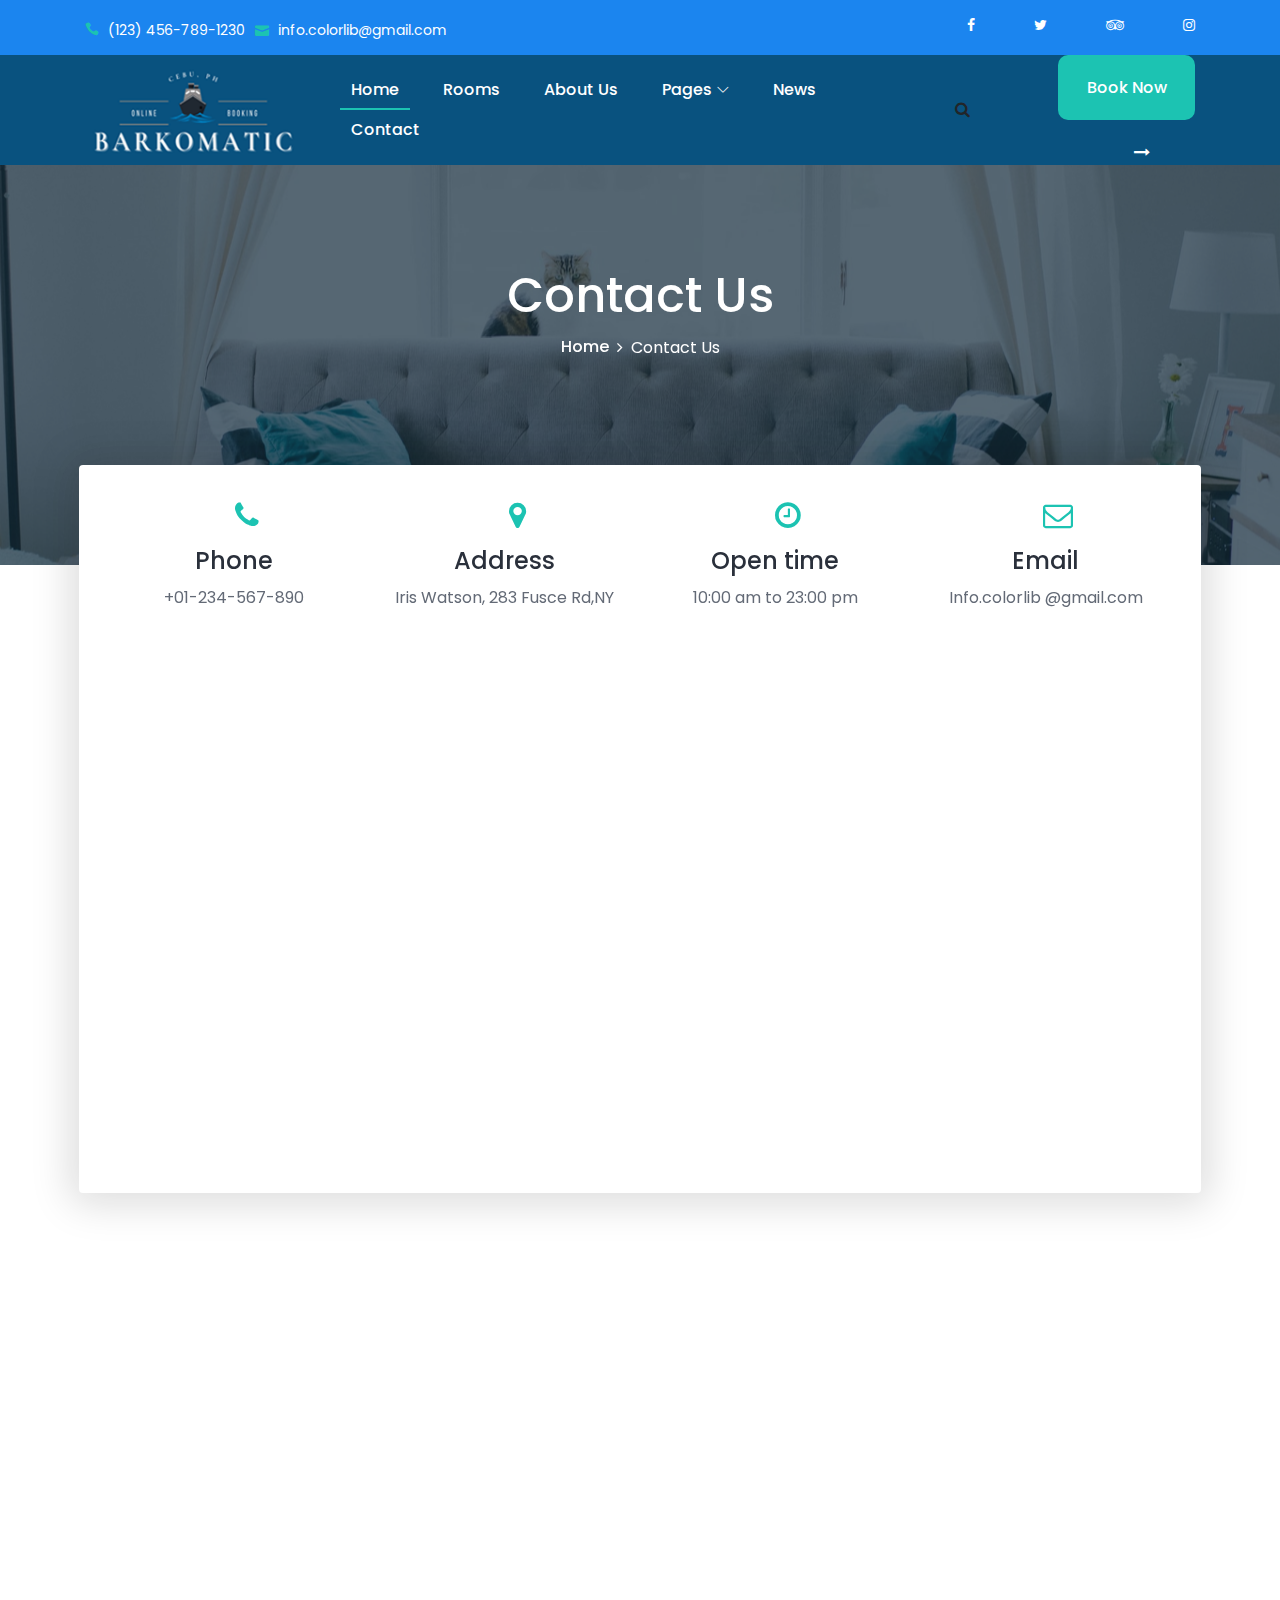
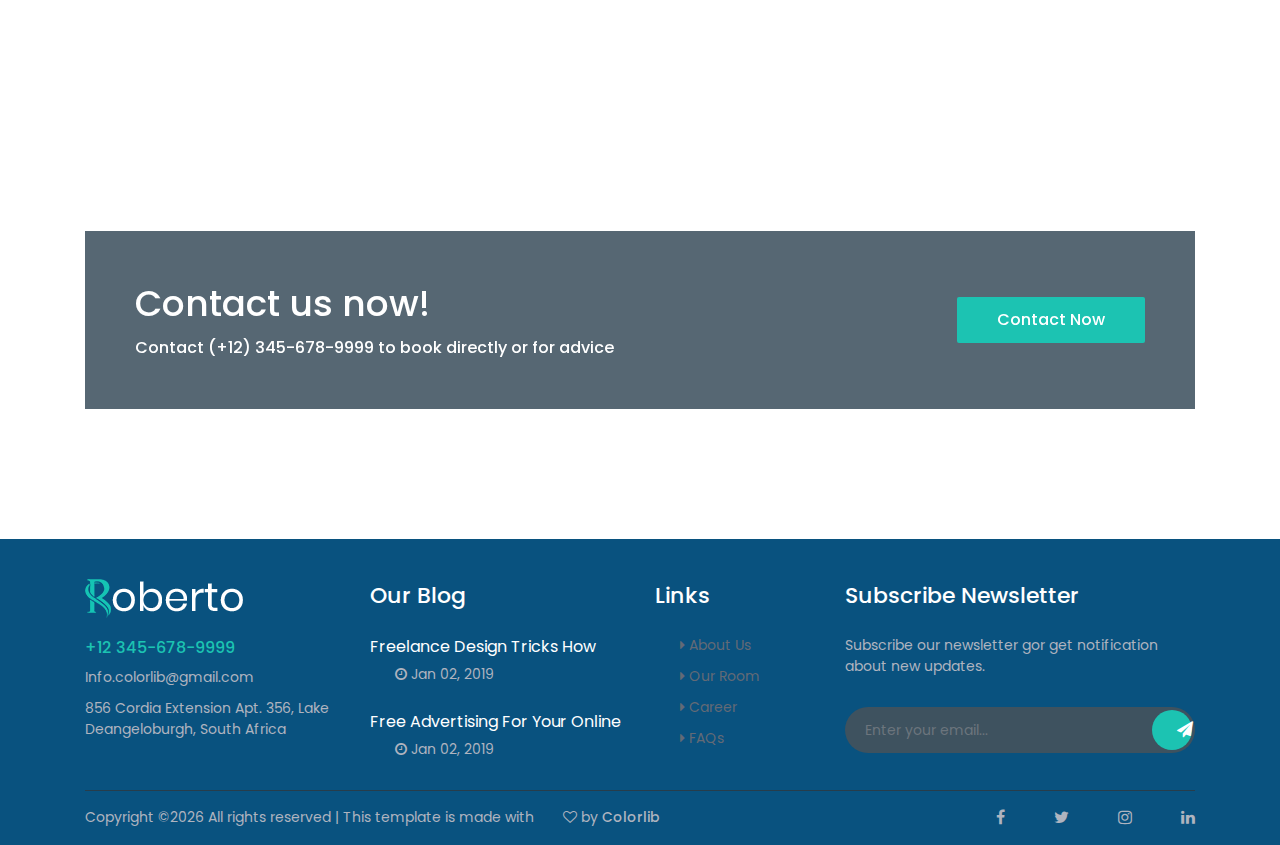
==== contact.html @ 03f335d8 "first commit" ====
<!DOCTYPE html>
<html lang="en">

<head>
    <meta charset="UTF-8">
    <meta name="description" content="">
    <meta http-equiv="X-UA-Compatible" content="IE=edge">
    <meta name="viewport" content="width=device-width, initial-scale=1, shrink-to-fit=no">

    <!-- Title -->
    <title>Roberto - Hotel &amp; Resort HTML Template</title>

    <!-- Favicon -->
    <link rel="icon" href="./img/core-img/favicon.png">

    <!-- Stylesheet -->
    <link rel="stylesheet" href="style.css">

</head>

<body>
    <!-- Preloader -->
    <div id="preloader">
        <div class="loader"></div>
    </div>
    <!-- /Preloader -->

    <!-- Header Area Start -->
    <header class="header-area">
        <!-- Search Form -->
        <div class="search-form d-flex align-items-center">
            <div class="container">
                <form action="index.html" method="get">
                    <input type="search" name="search-form-input" id="searchFormInput" placeholder="Type your keyword ...">
                    <button type="submit"><i class="icon_search"></i></button>
                </form>
            </div>
        </div>

        <!-- Top Header Area Start -->
        <div class="top-header-area">
            <div class="container">
                <div class="row">

                    <div class="col-6">
                        <div class="top-header-content">
                            <a href="#"><i class="icon_phone"></i> <span>(123) 456-789-1230</span></a>
                            <a href="#"><i class="icon_mail"></i> <span>info.colorlib@gmail.com</span></a>
                        </div>
                    </div>

                    <div class="col-6">
                        <div class="top-header-content">
                            <!-- Top Social Area -->
                            <div class="top-social-area ml-auto">
                                <a href="#"><i class="fa fa-facebook" aria-hidden="true"></i></a>
                                <a href="#"><i class="fa fa-twitter" aria-hidden="true"></i></a>
                                <a href="#"><i class="fa fa-tripadvisor" aria-hidden="true"></i></a>
                                <a href="#"><i class="fa fa-instagram" aria-hidden="true"></i></a>
                            </div>
                        </div>
                    </div>

                </div>
            </div>
        </div>
        <!-- Top Header Area End -->

        <!-- Main Header Start -->
        <div class="main-header-area">
            <div class="classy-nav-container breakpoint-off">
                <div class="container">
                    <!-- Classy Menu -->
                    <nav class="classy-navbar justify-content-between" id="robertoNav">

                        <!-- Logo -->
                        <a class="nav-brand" href="index.html"><img src="./img/core-img/logo.png" alt=""></a>

                        <!-- Navbar Toggler -->
                        <div class="classy-navbar-toggler">
                            <span class="navbarToggler"><span></span><span></span><span></span></span>
                        </div>

                        <!-- Menu -->
                        <div class="classy-menu">
                            <!-- Menu Close Button -->
                            <div class="classycloseIcon">
                                <div class="cross-wrap"><span class="top"></span><span class="bottom"></span></div>
                            </div>
                            <!-- Nav Start -->
                            <div class="classynav">
                                <ul id="nav">
                                    <li class="active"><a href="./index.html">Home</a></li>
                                    <li><a href="./room.html">Rooms</a></li>
                                    <li><a href="./about.html">About Us</a></li>
                                    <li><a href="#">Pages</a>
                                        <ul class="dropdown">
                                            <li><a href="./index.html">- Home</a></li>
                                            <li><a href="./room.html">- Rooms</a></li>
                                            <li><a href="./single-room.html">- Single Rooms</a></li>
                                            <li><a href="./about.html">- About Us</a></li>
                                            <li><a href="./blog.html">- Blog</a></li>
                                            <li><a href="./single-blog.html">- Single Blog</a></li>
                                            <li><a href="./contact.html">- Contact</a></li>
                                            <li><a href="#">- Dropdown</a>
                                                <ul class="dropdown">
                                                    <li><a href="#">- Dropdown Item</a></li>
                                                    <li><a href="#">- Dropdown Item</a></li>
                                                    <li><a href="#">- Dropdown Item</a></li>
                                                    <li><a href="#">- Dropdown Item</a></li>
                                                </ul>
                                            </li>
                                        </ul>
                                    </li>
                                    <li><a href="./blog.html">News</a></li>
                                    <li><a href="./contact.html">Contact</a></li>
                                </ul>

                                <!-- Search -->
                                <div class="search-btn ml-4">
                                    <i class="fa fa-search" aria-hidden="true"></i>
                                </div>

                                <!-- Book Now -->
                                <div class="book-now-btn ml-3 ml-lg-5">
                                    <a href="#">Book Now <i class="fa fa-long-arrow-right" aria-hidden="true"></i></a>
                                </div>
                            </div>
                            <!-- Nav End -->
                        </div>
                    </nav>
                </div>
            </div>
        </div>
    </header>
    <!-- Header Area End -->

    <!-- Breadcrumb Area Start -->
    <div class="breadcrumb-area contact-breadcrumb bg-img bg-overlay jarallax" style="background-image: url(img/bg-img/18.jpg);">
        <div class="container">
            <div class="row">
                <div class="col-12">
                    <div class="breadcrumb-content text-center mt-100">
                        <h2 class="page-title">Contact Us</h2>
                        <nav aria-label="breadcrumb">
                            <ol class="breadcrumb justify-content-center">
                                <li class="breadcrumb-item"><a href="index.html">Home</a></li>
                                <li class="breadcrumb-item active" aria-current="page">Contact Us</li>
                            </ol>
                        </nav>
                    </div>
                </div>
            </div>
        </div>
    </div>
    <!-- Breadcrumb Area End -->

    <!-- Google Maps & Contact Info Area Start -->
    <section class="google-maps-contact-info">
        <div class="container-fluid">
            <div class="google-maps-contact-content">
                <div class="row">
                    <!-- Single Contact Info -->
                    <div class="col-6 col-lg-3">
                        <div class="single-contact-info">
                            <i class="fa fa-phone" aria-hidden="true"></i>
                            <h4>Phone</h4>
                            <p>+01-234-567-890</p>
                        </div>
                    </div>
                    <!-- Single Contact Info -->
                    <div class="col-6 col-lg-3">
                        <div class="single-contact-info">
                            <i class="fa fa-map-marker" aria-hidden="true"></i>
                            <h4>Address</h4>
                            <p>Iris Watson, 283 Fusce Rd,NY</p>
                        </div>
                    </div>
                    <!-- Single Contact Info -->
                    <div class="col-6 col-lg-3">
                        <div class="single-contact-info">
                            <i class="fa fa-clock-o" aria-hidden="true"></i>
                            <h4>Open time</h4>
                            <p>10:00 am to 23:00 pm</p>
                        </div>
                    </div>
                    <!-- Single Contact Info -->
                    <div class="col-6 col-lg-3">
                        <div class="single-contact-info">
                            <i class="fa fa-envelope-o" aria-hidden="true"></i>
                            <h4>Email</h4>
                            <p>Info.colorlib @gmail.com</p>
                        </div>
                    </div>
                </div>

                <!-- Google Maps -->
                <div class="google-maps">
                    <iframe src="https://www.google.com/maps/embed?pb=!1m18!1m12!1m3!1d82774.69671830302!2d24.077286625210185!3d56.96328499537209!2m3!1f0!2f0!3f0!3m2!1i1024!2i768!4f13.1!3m3!1m2!1s0x46eecfb0e5073ded%3A0x400cfcd68f2fe30!2sRiga%2C+Latvia!5e0!3m2!1sen!2sbd!4v1549536732147" allowfullscreen></iframe>
                </div>
            </div>
        </div>
    </section>
    <!-- Google Maps & Contact Info Area End -->

    <!-- Contact Form Area Start -->
    <div class="roberto-contact-form-area section-padding-100">
        <div class="container">
            <div class="row">
                <div class="col-12">
                    <!-- Section Heading -->
                    <div class="section-heading text-center wow fadeInUp" data-wow-delay="100ms">
                        <h6>Contact Us</h6>
                        <h2>Leave Message</h2>
                    </div>
                </div>
            </div>

            <div class="row">
                <div class="col-12">
                    <!-- Form -->
                    <div class="roberto-contact-form">
                        <form action="#" method="post">
                            <div class="row">
                                <div class="col-12 col-lg-6 wow fadeInUp" data-wow-delay="100ms">
                                    <input type="text" name="message-name" class="form-control mb-30" placeholder="Your Name">
                                </div>
                                <div class="col-12 col-lg-6 wow fadeInUp" data-wow-delay="100ms">
                                    <input type="email" name="message-email" class="form-control mb-30" placeholder="Your Email">
                                </div>
                                <div class="col-12 wow fadeInUp" data-wow-delay="100ms">
                                    <textarea name="message" class="form-control mb-30" placeholder="Your Message"></textarea>
                                </div>
                                <div class="col-12 text-center wow fadeInUp" data-wow-delay="100ms">
                                    <button type="submit" class="btn roberto-btn mt-15">Send Message</button>
                                </div>
                            </div>
                        </form>
                    </div>
                </div>
            </div>
        </div>
    </div>
    <!-- Contact Form Area End -->

    <!-- Call To Action Area Start -->
    <section class="roberto-cta-area">
        <div class="container">
            <div class="cta-content bg-img bg-overlay jarallax" style="background-image: url(img/bg-img/1.jpg);">
                <div class="row align-items-center">
                    <div class="col-12 col-md-7">
                        <div class="cta-text mb-50">
                            <h2>Contact us now!</h2>
                            <h6>Contact (+12) 345-678-9999 to book directly or for advice</h6>
                        </div>
                    </div>
                    <div class="col-12 col-md-5 text-right">
                        <a href="#" class="btn roberto-btn mb-50">Contact Now</a>
                    </div>
                </div>
            </div>
        </div>
    </section>
    <!-- Call To Action Area End -->

    <!-- Partner Area Start -->
    <div class="partner-area">
        <div class="container">
            <div class="row">
                <div class="col-12">
                    <div class="partner-logo-content d-flex align-items-center justify-content-between wow fadeInUp" data-wow-delay="300ms">
                        <!-- Single Partner Logo -->
                        <a href="#" class="partner-logo"><img src="img/core-img/p1.png" alt=""></a>
                        <!-- Single Partner Logo -->
                        <a href="#" class="partner-logo"><img src="img/core-img/p2.png" alt=""></a>
                        <!-- Single Partner Logo -->
                        <a href="#" class="partner-logo"><img src="img/core-img/p3.png" alt=""></a>
                        <!-- Single Partner Logo -->
                        <a href="#" class="partner-logo"><img src="img/core-img/p4.png" alt=""></a>
                        <!-- Single Partner Logo -->
                        <a href="#" class="partner-logo"><img src="img/core-img/p5.png" alt=""></a>
                    </div>
                </div>
            </div>
        </div>
    </div>
    <!-- Partner Area End -->

    <!-- Footer Area Start -->
    <footer class="footer-area section-padding-80-0">
        <!-- Main Footer Area -->
        <div class="main-footer-area">
            <div class="container">
                <div class="row align-items-baseline justify-content-between">
                    <!-- Single Footer Widget Area -->
                    <div class="col-12 col-sm-6 col-lg-3">
                        <div class="single-footer-widget mb-80">
                            <!-- Footer Logo -->
                            <a href="#" class="footer-logo"><img src="img/core-img/logo2.png" alt=""></a>

                            <h4>+12 345-678-9999</h4>
                            <span>Info.colorlib@gmail.com</span>
                            <span>856 Cordia Extension Apt. 356, Lake Deangeloburgh, South Africa</span>
                        </div>
                    </div>

                    <!-- Single Footer Widget Area -->
                    <div class="col-12 col-sm-6 col-lg-3">
                        <div class="single-footer-widget mb-80">
                            <!-- Widget Title -->
                            <h5 class="widget-title">Our Blog</h5>

                            <!-- Single Blog Area -->
                            <div class="latest-blog-area">
                                <a href="#" class="post-title">Freelance Design Tricks How</a>
                                <span class="post-date"><i class="fa fa-clock-o" aria-hidden="true"></i> Jan 02, 2019</span>
                            </div>

                            <!-- Single Blog Area -->
                            <div class="latest-blog-area">
                                <a href="#" class="post-title">Free Advertising For Your Online</a>
                                <span class="post-date"><i class="fa fa-clock-o" aria-hidden="true"></i> Jan 02, 2019</span>
                            </div>
                        </div>
                    </div>

                    <!-- Single Footer Widget Area -->
                    <div class="col-12 col-sm-4 col-lg-2">
                        <div class="single-footer-widget mb-80">
                            <!-- Widget Title -->
                            <h5 class="widget-title">Links</h5>

                            <!-- Footer Nav -->
                            <ul class="footer-nav">
                                <li><a href="#"><i class="fa fa-caret-right" aria-hidden="true"></i> About Us</a></li>
                                <li><a href="#"><i class="fa fa-caret-right" aria-hidden="true"></i> Our Room</a></li>
                                <li><a href="#"><i class="fa fa-caret-right" aria-hidden="true"></i> Career</a></li>
                                <li><a href="#"><i class="fa fa-caret-right" aria-hidden="true"></i> FAQs</a></li>
                            </ul>
                        </div>
                    </div>

                    <!-- Single Footer Widget Area -->
                    <div class="col-12 col-sm-8 col-lg-4">
                        <div class="single-footer-widget mb-80">
                            <!-- Widget Title -->
                            <h5 class="widget-title">Subscribe Newsletter</h5>
                            <span>Subscribe our newsletter gor get notification about new updates.</span>

                            <!-- Newsletter Form -->
                            <form action="index.html" class="nl-form">
                                <input type="email" class="form-control" placeholder="Enter your email...">
                                <button type="submit"><i class="fa fa-paper-plane" aria-hidden="true"></i></button>
                            </form>
                        </div>
                    </div>
                </div>
            </div>
        </div>

        <!-- Copywrite Area -->
        <div class="container">
            <div class="copywrite-content">
                <div class="row align-items-center">
                    <div class="col-12 col-md-8">
                        <!-- Copywrite Text -->
                        <div class="copywrite-text">
                            <p><!-- Link back to Colorlib can't be removed. Template is licensed under CC BY 3.0. -->
Copyright &copy;<script>document.write(new Date().getFullYear());</script> All rights reserved | This template is made with <i class="fa fa-heart-o" aria-hidden="true"></i> by <a href="https://colorlib.com" target="_blank">Colorlib</a>
<!-- Link back to Colorlib can't be removed. Template is licensed under CC BY 3.0. --></p>
                        </div>
                    </div>
                    <div class="col-12 col-md-4">
                        <!-- Social Info -->
                        <div class="social-info">
                            <a href="#"><i class="fa fa-facebook" aria-hidden="true"></i></a>
                            <a href="#"><i class="fa fa-twitter" aria-hidden="true"></i></a>
                            <a href="#"><i class="fa fa-instagram" aria-hidden="true"></i></a>
                            <a href="#"><i class="fa fa-linkedin" aria-hidden="true"></i></a>
                        </div>
                    </div>
                </div>
            </div>
        </div>
    </footer>
    <!-- Footer Area End -->

    <!-- **** All JS Files ***** -->
    <!-- jQuery 2.2.4 -->
    <script src="js/jquery.min.js"></script>
    <!-- Popper -->
    <script src="js/popper.min.js"></script>
    <!-- Bootstrap -->
    <script src="js/bootstrap.min.js"></script>
    <!-- All Plugins -->
    <script src="js/roberto.bundle.js"></script>
    <!-- Active -->
    <script src="js/default-assets/active.js"></script>

</body>

</html>
---- style.css ----
@import url("https://fonts.googleapis.com/css?family=Poppins:100,200,300,400,500,600,700");
@import url('https://fonts.googleapis.com/css2?family=Fjalla+One&display=swap');
@import url("https://cdn.jsdelivr.net/npm/bootstrap-icons@1.6.1/font/bootstrap-icons.css");
@import url(css/bootstrap.min.css);
@import url(css/animate.css);
@import url(css/default-assets/classy-nav.css);
@import url(css/owl.carousel.min.css);
@import url(css/magnific-popup.css);
@import url(css/nice-select.css);
@import url(css/font-awesome.min.css);
@import url(css/style.css);
@import url(css/bootstrap-datepicker.min.css);
@import url(css/jquery-ui.min.css);

/* :: 01.0 Reboot Area CSS */

* {
    margin: 0;
    padding: 0;
}

body {
    font-family: "Poppins", sans-serif;
    font-weight: 400;
    font-size: 16px;
    position: relative;
    z-index: auto;
}

h1,
h2,
h3,
h4,
h5,
h6 {
    font-family: "Poppins", sans-serif;
    color: #2a303b;
    line-height: 1.3;
    font-weight: 500;
}

a,
a:active,
a:focus,
a:hover {
    color: #2a303b;
    text-decoration: none;
    -webkit-transition-duration: 500ms;
    -o-transition-duration: 500ms;
    transition-duration: 500ms;
    outline: none;
    font-weight: 500;
}

li {
    list-style: none;
}

p {
    line-height: 1.7;
    color: #636a76;
    font-size: 16px;
    font-weight: 400;
}

img {
    max-width: 100%;
    height: auto;
}

ul {
    margin: 0;
    padding: 0;
}

ul li {
    margin: 0;
    padding: 0;
}

.bg-overlay {
    position: relative;
    z-index: 1;
}

.bg-overlay::after {
    position: absolute;
    content: "";
    height: 100%;
    width: 100%;
    top: 0;
    left: 0;
    z-index: -1;
    background-color: rgba(14, 39, 55, 0.7);
}

.bg-img {
    background-position: center center !important;
    background-size: cover !important;
    background-repeat: no-repeat !important;
}

.jarallax {
    position: relative;
    z-index: 0;
}

.jarallax>.jarallax-img {
    position: absolute;
    object-fit: cover;
    font-family: 'object-fit: cover';
    top: 0;
    left: 0;
    width: 100%;
    height: 100%;
    z-index: -1;
}

.mfp-image-holder .mfp-close,
.mfp-iframe-holder .mfp-close {
    color: #ffffff;
    right: 20px;
    text-align: center;
    padding-right: 0;
    width: 100%;
    position: fixed;
    top: 20px;
    width: 30px;
    background: #1cc3b2;
    height: 30px;
    line-height: 30px;
}

button.mfp-close,
button.mfp-arrow {
    background: #1cc3b2;
}

.mfp-bottom-bar {
    display: none !important;
}

.mfp-bg {
    background-color: #000000;
}

.bg-transparent {
    background-color: transparent !important;
}

.bg-gray {
    background-color: #e8f1f8 !important;
}

textarea:focus,
input:focus {
    outline: none;
}

.border {
    border-color: #ebebeb;
}

.mfp-arrow-left::after {
    border-right-color: transparent;
}

.mfp-arrow-left::before {
    border-right-color: #ffffff;
}

.mfp-arrow-right::after {
    border-left-color: transparent;
}

.mfp-arrow-right::before {
    border-left-color: #ffffff;
}


/* :: 02.0 Spacing Area CSS */

.mt-15 {
    margin-top: 15px;
}

.mt-30 {
    margin-top: 30px;
}

.mt-40 {
    margin-top: 40px;
}

.mt-50 {
    margin-top: 50px;
}

.mt-70 {
    margin-top: 70px;
}

.mt-80 {
    margin-top: 80px;
}

.mt-100 {
    margin-top: 100px;
    margin-bottom: 80px;
}

.mt-150 {
    margin-top: 150px;
}

.mr-15 {
    margin-right: 15px;
}

.mr-30 {
    margin-right: 30px;
}

.mr-50 {
    margin-right: 50px;
}

.mr-100 {
    margin-right: 100px;
}

.mb-15 {
    margin-bottom: 15px;
}

.mb-30 {
    margin-bottom: 30px;
}

.mb-40 {
    margin-bottom: 40px;
}

.mb-50 {
    margin-bottom: 50px;
}

.mb-60 {
    margin-bottom: 60px;
}

.mb-70 {
    margin-bottom: 70px;
}

.mb-80 {
    margin-bottom: 30px;
}

.mb-100 {
    margin-bottom: 10px;
}

.ml-15 {
    margin-left: 15px;
}

.ml-30 {
    margin-left: 30px;
}

.ml-50 {
    margin-left: 50px;
}

.ml-100 {
    margin-left: 100px;
}

.pt-50 {
    padding-top: 50px !important;
}

.section-padding-80 {
    padding-top: 80px;
    padding-bottom: 80px;
}

.section-padding-0-80 {
    padding-top: 0;
    padding-bottom: 80px;
}

.section-padding-80-0 {
    padding-top: 40px;
    padding-bottom: 0;
}

.section-padding-100 {
    padding-top: 100px;
    padding-bottom: 100px;
}

.section-padding-0-100 {
    padding-top: 0;
    padding-bottom: 100px;
}

.section-padding-100-0 {
    padding-top: 50px;
    padding-bottom: 0;
}

.fa {
    margin-left: 25px;
}

.container-fluid h2 {
    margin-top: 80px;
    height: 30px;
    width: 100%;
}


/* :: 3.0 Preloader Area CSS */

#preloader {
    position: fixed;
    width: 100%;
    height: 100%;
    z-index: 9999999;
    top: 0;
    left: 0;
    background-color: #1cc3b2;
    display: -webkit-box;
    display: -ms-flexbox;
    display: flex;
    -webkit-box-align: center;
    -ms-flex-align: center;
    align-items: center;
    -webkit-box-pack: center;
    -ms-flex-pack: center;
    justify-content: center;
    overflow: hidden;
}

.loader,
.loader:before,
.loader:after {
    border-radius: 50%;
    width: 2.5em;
    height: 2.5em;
    -webkit-animation-fill-mode: both;
    animation-fill-mode: both;
    -webkit-animation: load7 1.8s infinite ease-in-out;
    animation: load7 1.8s infinite ease-in-out;
}

.loader {
    color: #ffffff;
    font-size: 6px;
    position: relative;
    -webkit-transform: translateZ(0);
    -ms-transform: translateZ(0);
    transform: translateZ(0);
    -webkit-animation-delay: -0.16s;
    animation-delay: -0.16s;
}

.loader:before,
.loader:after {
    content: '';
    position: absolute;
    top: 0;
}

.loader:before {
    left: -3.5em;
    -webkit-animation-delay: -0.32s;
    animation-delay: -0.32s;
}

.loader:after {
    left: 3.5em;
}

@-webkit-keyframes load7 {
    0%,
    80%,
    100% {
        box-shadow: 0 2.5em 0 -1.3em;
    }
    40% {
        box-shadow: 0 2.5em 0 0;
    }
}

@keyframes load7 {
    0%,
    80%,
    100% {
        box-shadow: 0 2.5em 0 -1.3em;
    }
    40% {
        box-shadow: 0 2.5em 0 0;
    }
}

.block-title h3 {
    margin: 0;
    color: #1A2B48;
    font-size: 60px;
    font-weight: 600;
    font-family: 'Fjalla One', sans-serif;
    line-height: 1em;
}

.destinations-two__single:hover img {
    opacity: 0.1;
    -webkit-transform: scale(1.05);
    transform: scale(1.05);
    -webkit-transition: all 300ms ease;
    transition: all 300ms ease;
}

.destinations-two .row {
    margin-bottom: 3%;
}

.destinations-two__single h3 {
    font-family: var(--thm-font);
    font-size: 23px;
    font-weight: bold;
    color: #fff;
    display: -webkit-box;
    display: flex;
    -webkit-box-align: center;
    align-items: center;
    -webkit-box-pack: center;
    justify-content: center;
    text-align: center;
    margin: 0;
    position: absolute;
    top: 0;
    left: 0;
    right: 0;
    bottom: 0
}

.destinations-two__single h3 a {
    color: inherit
}

.destinations-two__single h3 a:hover {
    color: #fff;
}

.destinations-two__single>img {
    opacity: 0.7;
    -webkit-transform: scale(1.0);
    transform: scale(1.0);
    width: 100%;
    height: 100%;
    border-radius: 50%;
    -webkit-transition: all 500ms ease 300ms;
    transition: all 500ms ease 300ms;
}

.destinations-two {
    padding-top: 70px;
    padding-bottom: 50px;
}

.destinations-two__single {
    border-radius: 50%;
    background-color: #09527F;
    height: 100%;
    overflow: hidden;
    -webkit-transition: all 500ms ease;
    transition: all 500ms ease;
    position: relative;
    margin-top: 30px;
    margin-bottom: 30px;
}

.destinations-two__single:hover {
    background-color: #D3D3D3;
}


/* :: 4.0 Heading Area CSS */

.section-heading {
    position: relative;
    z-index: 1;
    margin-bottom: 50px;
}

.section-heading h6 {
    text-transform: uppercase;
    color: #1cc3b2;
    letter-spacing: 2px;
    display: block;
    margin-bottom: 10px;
}

.section-heading h2 {
    font-size: 30px;
    text-transform: capitalize;
    margin-bottom: 0;
    display: block;
    line-height: 1.2;
}

@media only screen and (min-width: 992px) and (max-width: 1199px) {
    .section-heading h2 {
        font-size: 36px;
    }
}

@media only screen and (min-width: 768px) and (max-width: 991px) {
    .section-heading h2 {
        font-size: 30px;
    }
}

@media only screen and (max-width: 767px) {
    .section-heading h2 {
        font-size: 24px;
    }
}

.section-heading.white h6,
.section-heading.white h2 {
    color: #ffffff;
}


/* :: 5.0 Backtotop Area CSS */

#scrollUp {
    position: fixed;
    right: 40px;
    font-size: 20px;
    line-height: 40px;
    width: 40px;
    height: 40px;
    bottom: 40px;
    background-color: #1cc3b2;
    color: #ffffff;
    text-align: center;
    -webkit-transition-duration: 500ms;
    -o-transition-duration: 500ms;
    transition-duration: 500ms;
    border-radius: 50%;
    -webkit-box-shadow: 0 2px 40px 8px rgba(15, 15, 15, 0.15);
    box-shadow: 0 2px 40px 8px rgba(15, 15, 15, 0.15);
    z-index: 15962536;
}

@media only screen and (max-width: 767px) {
    #scrollUp {
        right: 20px;
        bottom: 20px;
    }
}

#scrollUp:focus,
#scrollUp:hover {
    background-color: #000000;
    color: #ffffff;
}


/* :: 6.0 Buttons Area CSS */

.btn:focus {
    box-shadow: none;
}

.roberto-btn {
    position: relative;
    z-index: 1;
    min-width: 150px;
    height: 46px;
    line-height: 46px;
    font-size: 16px;
    font-weight: 500;
    display: inline-block;
    padding: 0 40px;
    text-align: center;
    text-transform: capitalize;
    background-color: #1cc3b2;
    color: #ffffff;
    border: none;
    border-radius: 2px;
    -webkit-transition-duration: 500ms;
    -o-transition-duration: 500ms;
    transition-duration: 500ms;
}

.roberto-btn:focus,
.roberto-btn:hover {
    font-weight: 500;
    -webkit-box-shadow: 0 2px 40px 8px rgba(15, 15, 15, 0.15);
    box-shadow: 0 2px 40px 8px rgba(15, 15, 15, 0.15);
    background-color: #ffffff;
    color: #1cc3b2;
}

.roberto-btn.btn-2 {
    min-width: 180px;
    height: 50px;
    line-height: 46px;
    border: 2px solid #1cc3b2;
    background-color: transparent;
    color: #ffffff;
}

.roberto-btn.btn-2:focus,
.roberto-btn.btn-2:hover {
    color: #ffffff;
    background-color: #1cc3b2;
}

.continue-btn {
    padding: 0;
    line-height: 1;
    color: #afb4bf;
    font-size: 16px;
    text-transform: capitalize;
    text-decoration: underline;
    font-weight: 500;
}

.continue-btn:focus,
.continue-btn:hover {
    text-decoration: underline;
    color: #000000;
}


/* :: 7.0 Header Area CSS */

.header-area {
    position: relative;
    z-index: 100;
    width: 100%;
    -webkit-transition-duration: 500ms;
    -o-transition-duration: 500ms;
    transition-duration: 500ms;
    background-color: #1cc3b2;
}

.header-area .search-form {
    -webkit-transition-duration: 350ms;
    -o-transition-duration: 350ms;
    transition-duration: 350ms;
    transition-timing-function: ease-in;
    position: relative;
    z-index: 1;
    width: 100%;
    height: 0;
    background-color: #1cc3b2;
}

.header-area .search-form.search-form-active {
    height: 80px;
    z-index: 99999999;
}

.header-area .search-form form {
    position: relative;
    z-index: 1;
}

.header-area .search-form form input {
    background-color: transparent;
    width: 100%;
    height: 60px;
    border: none;
    font-size: 14px;
    color: #ffffff;
}

.header-area .search-form form button {
    position: absolute;
    width: 60px;
    height: 60px;
    top: 0;
    right: 0;
    z-index: 10;
    border: none;
    background-color: transparent;
    cursor: pointer;
    font-size: 18px;
    color: #ffffff;
    text-align: right;
}

.header-area .search-form form button:focus {
    outline: none;
}

.top-header-area {
    position: relative;
    z-index: 1;
    width: 100%;
    height: 55px;
    background-color: #1B85EF;
}

.top-header-area .top-header-content {
    display: -webkit-box;
    display: -ms-flexbox;
    display: flex;
    -webkit-box-align: center;
    -ms-flex-align: center;
    align-items: center;
}

.top-header-area .top-header-content>a {
    color: #ffffff;
    font-size: 14px;
    font-weight: 400;
    line-height: 60px;
    display: inline-block;
    margin-right: 10px;
}

.top-header-area .top-header-content>a:last-child {
    margin-right: 0;
}

.top-header-area .top-header-content>a i {
    padding-right: 5px;
    color: #1cc3b2;
}

@media only screen and (min-width: 768px) and (max-width: 991px) {
    .top-header-area .top-header-content>a {
        margin-right: 30px;
    }
}

@media only screen and (max-width: 767px) {
    .top-header-area .top-header-content>a {
        margin-right: 15px;
    }
}

@media only screen and (min-width: 768px) and (max-width: 991px) {
    .top-header-area .top-header-content>a span {
        display: none;
    }
}

@media only screen and (max-width: 767px) {
    .top-header-area .top-header-content>a span {
        display: none;
    }
}

.top-header-area .top-header-content>a:hover,
.top-header-area .top-header-content>a:focus {
    color: #1FA096;
}

.top-header-area .top-header-content .top-social-area a {
    display: inline-block;
    margin-right: 30px;
    color: #ffffff;
    line-height: 50px;
    font-size: 14px;
}

.top-header-area .top-header-content .top-social-area a:last-child {
    margin-right: 0;
}

@media only screen and (max-width: 767px) {
    .top-header-area .top-header-content .top-social-area a {
        margin-right: 15px;
    }
}

.top-header-area .top-header-content .top-social-area a:hover,
.top-header-area .top-header-content .top-social-area a:focus {
    color: #1cc3b2;
}

.classy-nav-container {
    background-color: transparent;
    padding: 0;
}

.classy-nav-container .classy-navbar {
    -webkit-transition-duration: 500ms;
    -o-transition-duration: 500ms;
    transition-duration: 500ms;
    height: 110px;
    width: 110%;
    padding: 0;
}

@media only screen and (min-width: 768px) and (max-width: 991px) {
    .classy-nav-container .classy-navbar {
        height: 70px;
    }
}

@media only screen and (max-width: 767px) {
    .classy-nav-container .classy-navbar {
        height: 70px;
    }
}

@media only screen and (max-width: 767px) {
    .classy-nav-container .classy-navbar .nav-brand {
        width: 50%;
        margin-right: 15px;
    }
}

.nav {
    margin-right: 100px;
}

.classy-nav-container .classy-navbar .classynav ul li a {
    font-size: 16px;
    text-transform: capitalize;
    color: #fff;
    font-weight: 500;
    padding: 0 20px;
}

@media only screen and (min-width: 992px) and (max-width: 1199px) {
    .classy-nav-container .classy-navbar .classynav ul li a {
        font-size: 14px;
        padding: 0 10px;
    }
}

@media only screen and (min-width: 768px) and (max-width: 991px) {
    .classy-nav-container .classy-navbar .classynav ul li a {
        font-size: 14px;
        color: #2a303b;
    }
    .classy-nav-container .classy-navbar .classynav ul li a:hover,
    .classy-nav-container .classy-navbar .classynav ul li a:focus {
        color: #1cc3b2;
    }
}

@media only screen and (max-width: 767px) {
    .classy-nav-container .classy-navbar .classynav ul li a {
        font-size: 14px;
        color: #2a303b;
    }
    .classy-nav-container .classy-navbar .classynav ul li a:hover,
    .classy-nav-container .classy-navbar .classynav ul li a:focus {
        color: #1cc3b2;
    }
}

.classy-nav-container .classy-navbar .classynav ul li a:focus,
.classy-nav-container .classy-navbar .classynav ul li a:hover {
    color: #1cc3b2;
    font-weight: 500;
}

.classy-nav-container .classy-navbar .classynav ul li.cn-dropdown-item ul li a,
.classy-nav-container .classy-navbar .classynav ul li.megamenu-item ul li a {
    font-size: 14px;
    text-transform: capitalize;
    height: 42px;
    line-height: 42px;
    padding: 0 30px;
    color: #fff;
}

.classy-nav-container .classy-navbar .classynav ul li.cn-dropdown-item ul li a:focus,
.classy-nav-container .classy-navbar .classynav ul li.cn-dropdown-item ul li a:hover,
.classy-nav-container .classy-navbar .classynav ul li.megamenu-item ul li a:focus,
.classy-nav-container .classy-navbar .classynav ul li.megamenu-item ul li a:hover {
    color: #1cc3b2;
}

.classynav ul li.active a {
    position: relative;
    z-index: 1;
}

.classynav ul li.active a::before {
    width: 80%;
    height: 2px;
    background-color: #1cc3b2;
    position: absolute;
    bottom: 0;
    left: 10%;
    z-index: 1;
    content: '';
}

@media only screen and (min-width: 768px) and (max-width: 991px) {
    .classynav ul li.active a::before {
        display: none;
    }
}

@media only screen and (max-width: 767px) {
    .classynav ul li.active a::before {
        display: none;
    }
}

.classynav ul li.has-down>a::after,
.classynav ul li.has-down.active>a::after,
.classynav ul li.megamenu-item>a::after {
    color: #fff;
}

.breakpoint-off .classynav ul li .dropdown,
.breakpoint-off .classynav ul li .megamenu {
    width: 210px;
    -webkit-box-shadow: 0 2px 40px 8px rgba(15, 15, 15, 0.15);
    box-shadow: 0 2px 40px 8px rgba(15, 15, 15, 0.15);
    border-radius: 6px;
}

.breakpoint-off .classynav ul li .megamenu {
    width: 100%;
}

.classy-navbar-toggler .navbarToggler span {
    background-color: #2a303b;
}

.main-header-area {
    position: relative;
    z-index: 1;
    background-color: #09527F;
    height: 110px;
}

.main-header-area .book-now-btn a {
    border-radius: 10px;
    margin-left: 40px;
    padding: 0 10px;
    background-color: #1cc3b2;
    height: 65px;
    line-height: 65px;
    text-align: center;
    color: #ffffff;
    font-size: 16px;
}

.main-header-area .book-now-btn a i {
    padding-left: 5px;
}

@media only screen and (min-width: 768px) and (max-width: 991px) {
    .main-header-area .book-now-btn a {
        height: 50px;
        line-height: 50px;
        border-radius: 30px;
    }
}

@media only screen and (max-width: 767px) {
    .main-header-area .book-now-btn a {
        height: 50px;
        line-height: 50px;
        border-radius: 30px;
    }
}

.main-header-area .book-now-btn a:hover,
.main-header-area .book-now-btn a:focus {
    background-color: #2a303b;
    color: #ffffff;
}

.main-header-area .search-btn {
    cursor: pointer;
    -webkit-transition-duration: 500ms;
    -o-transition-duration: 500ms;
    transition-duration: 500ms;
}

@media only screen and (min-width: 768px) and (max-width: 991px) {
    .main-header-area .search-btn {
        padding: 30px 0;
    }
}

@media only screen and (max-width: 767px) {
    .main-header-area .search-btn {
        padding: 30px 0;
    }
}

.main-header-area .search-btn:hover,
.main-header-area .search-btn:focus {
    color: #1cc3b2;
}


/* :: 8.0 Hero Area CSS */

.welcome-area {
    position: relative;
    z-index: 1;
}

.welcome-slides {
    position: relative;
    z-index: 1;
    overflow: hidden;
}

.welcome-slides .owl-prev,
.welcome-slides .owl-next {
    -webkit-transition-duration: 500ms;
    -o-transition-duration: 500ms;
    transition-duration: 500ms;
    width: 80px;
    height: 80px;
    border-radius: 50%;
    background-color: #1cc3b2;
    text-indent: -50000em;
    position: absolute;
    top: 50%;
    left: 30px;
    margin-top: -40px;
    z-index: 10;
    background-position: center center !important;
    background-size: cover !important;
    opacity: 0;
    visibility: hidden;
}

@media only screen and (max-width: 767px) {
    .welcome-slides .owl-prev,
    .welcome-slides .owl-next {
        width: 40px;
        left: 20px;
        height: 40px;
    }
}

.welcome-slides .owl-next {
    left: auto;
    right: 30px;
}

@media only screen and (max-width: 767px) {
    .welcome-slides .owl-next {
        right: 20px;
    }
}

.welcome-slides:hover .owl-prev,
.welcome-slides:hover .owl-next,
.welcome-slides:focus .owl-prev,
.welcome-slides:focus .owl-next {
    opacity: 1;
    visibility: visible;
}

.single-welcome-slide {
    position: relative;
    z-index: 2;
    width: 100%;
    height: 770px;
    background-color: #1cc3b2;
}

@media only screen and (min-width: 992px) and (max-width: 1199px) {
    .single-welcome-slide {
        height: 600px;
    }
}

@media only screen and (min-width: 768px) and (max-width: 991px) {
    .single-welcome-slide {
        height: 600px;
    }
}

@media only screen and (max-width: 767px) {
    .single-welcome-slide {
        height: 700px;
    }
}

.single-welcome-slide .welcome-text {
    position: relative;
    z-index: 1;
}

.single-welcome-slide .welcome-text h6 {
    text-transform: uppercase;
    letter-spacing: 2px;
    color: #ffffff;
    margin-bottom: 30px;
}

.single-welcome-slide .welcome-text h2 {
    font-size: 72px;
    display: block;
    margin-bottom: 30px;
    color: #ffffff;
}

@media only screen and (min-width: 992px) and (max-width: 1199px) {
    .single-welcome-slide .welcome-text h2 {
        font-size: 48px;
    }
}

@media only screen and (min-width: 768px) and (max-width: 991px) {
    .single-welcome-slide .welcome-text h2 {
        font-size: 42px;
    }
}

@media only screen and (max-width: 767px) {
    .single-welcome-slide .welcome-text h2 {
        font-size: 30px;
    }
}


/* :: 9.0 Footer Area CSS */

.footer-area {
    position: relative;
    z-index: 1;
    background-color: #09527F;
}

.single-footer-widget {
    position: relative;
    z-index: 1;
}

.single-footer-widget .widget-title {
    font-size: 22px;
    color: #ffffff;
    margin-bottom: 25px;
    display: block;
    text-transform: capitalize;
}

@media only screen and (min-width: 992px) and (max-width: 1199px) {
    .single-footer-widget .widget-title {
        font-size: 18px;
    }
}

@media only screen and (max-width: 767px) {
    .single-footer-widget .widget-title {
        font-size: 18px;
    }
}

.single-footer-widget .latest-blog-area {
    position: relative;
    z-index: 1;
    margin-bottom: 25px;
}

.single-footer-widget .latest-blog-area:last-child {
    margin-bottom: 0;
}

p.post-title {
    margin-top: 2%;
    text-align: center;
    color: #2a303b;
    font-weight: 500;
}

p.post-parg {
    text-align: center;
}

.single-footer-widget .latest-blog-area .post-title {
    font-size: 16px;
    display: block;
    margin-bottom: 5px;
    color: #ffffff;
    font-weight: 400;
}

.single-footer-widget .latest-blog-area .post-title:focus,
.single-footer-widget .latest-blog-area .post-title:hover {
    color: #1cc3b2;
}

.single-footer-widget .footer-nav {
    position: relative;
    z-index: 1;
}

.single-footer-widget .footer-nav li a {
    display: block;
    margin-bottom: 10px;
    color: #636a76;
    font-size: 14px;
    font-weight: 400;
    text-transform: capitalize;
}

.single-footer-widget .footer-nav li a:focus,
.single-footer-widget .footer-nav li a:hover {
    color: #ffffff;
}

.single-footer-widget .footer-nav li:last-child a {
    margin-bottom: 0;
}

.single-footer-widget .nl-form {
    position: relative;
    z-index: 1;
    margin-top: 30px;
}

.single-footer-widget .nl-form input {
    width: 100%;
    height: 46px;
    background-color: #3e525f;
    border-radius: 30px;
    border: none;
    padding: 0 20px;
    color: #ffffff;
    font-size: 14px;
}

.single-footer-widget .nl-form input:focus {
    box-shadow: none;
}

.single-footer-widget .nl-form button {
    position: absolute;
    width: 40px;
    height: 40px;
    border-radius: 50%;
    border: none;
    top: 3px;
    right: 3px;
    color: #ffffff;
    background-color: #1cc3b2;
    cursor: pointer;
    -webkit-transition-duration: 500ms;
    -o-transition-duration: 500ms;
    transition-duration: 500ms;
}

.single-footer-widget .nl-form button:focus,
.single-footer-widget .nl-form button:hover {
    background-color: #2a303b;
}

.single-footer-widget .footer-logo {
    display: block;
    margin-bottom: 20px;
}

.single-footer-widget p {
    margin-bottom: 2.5%;
    color: #afb4bf;
}

.single-footer-widget h4 {
    font-size: 100%;
    color: #1cc3b2;
}

.single-footer-widget span {
    color: #afb4bf;
    font-size: 14px;
    display: block;
    margin-bottom: 10px;
}

.single-footer-widget span:last-child {
    margin-bottom: 0;
}

.copywrite-text {
    position: relative;
    z-index: 1;
}

@media only screen and (max-width: 767px) {
    .copywrite-text {
        margin-bottom: 15px;
        text-align: center;
    }
}

.copywrite-text p {
    font-size: 14px;
    color: #afb4bf;
    margin-bottom: 0;
}

@media only screen and (max-width: 767px) {
    .copywrite-text p {
        font-size: 12px;
    }
}

.copywrite-text p a {
    color: #afb4bf;
    font-size: 14px;
}

@media only screen and (max-width: 767px) {
    .copywrite-text p a {
        font-size: 12px;
    }
}

.copywrite-text p a:focus,
.copywrite-text p a:hover {
    color: #ffffff;
}

.copywrite-content {
    position: relative;
    z-index: 1;
    padding: 15px 0;
    border-top: 1px solid #273d4b;
}

.copywrite-content .social-info {
    text-align: right;
}

@media only screen and (max-width: 767px) {
    .copywrite-content .social-info {
        text-align: center;
    }
}

.copywrite-content .social-info a {
    display: inline-block;
    color: #afb4bf;
    padding-left: 20px;
}

.copywrite-content .social-info a:focus,
.copywrite-content .social-info a:hover {
    color: #ffffff;
}


/* :: 10.0 Partner Area CSS */

.partner-logo-content {
    position: relative;
    z-index: 1;
    padding-top: 40px;
    padding-bottom: 40px;
}

.partner-logo-content a {
    display: inline-block;
}

.partner-logo-content a img {
    max-height: 50px;
}

@media only screen and (max-width: 767px) {
    .partner-logo-content a img {
        max-height: 30px;
    }
}


/* :: 11.0 Project Area CSS */

.single-project-slide {
    position: relative;
    z-index: 1;
    height: 800px;
    overflow: hidden;
    border-right: 1px solid rgba(255, 255, 255, 0.2);
    border-left: 1px solid rgba(255, 255, 255, 0.2);
}

@media only screen and (max-width: 767px) {
    .single-project-slide {
        height: 650px;
    }
}

@media only screen and (min-width: 992px) and (max-width: 1199px) {
    .single-project-slide {
        height: 700px;
    }
}

@media only screen and (min-width: 768px) and (max-width: 991px) {
    .single-project-slide {
        height: 650px;
    }
}

.single-project-slide .project-content {
    position: absolute;
    width: 100%;
    height: 100px;
    bottom: 0;
    left: 0;
    z-index: 10;
    background-color: rgba(0, 0, 0, 0.3);
    padding: 0 30px;
    display: -webkit-box;
    display: -ms-flexbox;
    display: flex;
    -webkit-box-align: center;
    -ms-flex-align: center;
    align-items: center;
}

.single-project-slide .project-content .text h6 {
    color: #ffffff;
}

.single-project-slide .project-content .text h5 {
    color: #ffffff;
    margin-bottom: 0;
}

.single-project-slide .hover-effects {
    position: absolute;
    width: 100%;
    bottom: 0;
    left: 0;
    background-color: #1cc3b2;
    z-index: 100;
    -webkit-transform: translateY(100%);
    -ms-transform: translateY(100%);
    transform: translateY(100%);
    opacity: 0;
    visibility: hidden;
    -webkit-transition-duration: 800ms;
    -o-transition-duration: 800ms;
    transition-duration: 800ms;
}

.single-project-slide .hover-effects .text {
    padding: 30px;
}

.single-project-slide .hover-effects .text h6 {
    color: #ffffff;
}

.single-project-slide .hover-effects .text h5 {
    color: #ffffff;
    margin-bottom: 10px;
}

.single-project-slide .hover-effects .text p {
    margin-bottom: 0;
    color: #ffffff;
}

.single-project-slide .hover-effects .project-btn {
    font-size: 16px;
    padding: 0 30px;
    display: block;
    background-color: #0e2737;
    border-radius: 0;
    color: #ffffff;
    text-align: left;
    font-weight: 500;
    height: 100px;
    width: 100%;
    line-height: 100px;
}

.single-project-slide.active .hover-effects {
    -webkit-transform: translateY(0%);
    -ms-transform: translateY(0%);
    transform: translateY(0%);
    opacity: 1;
    visibility: visible;
}


/* :: 12.0 CTA CSS */

.roberto-cta-area {
    position: relative;
    z-index: 1;
}

.roberto-cta-area .cta-content {
    padding-top: 50px;
    padding-left: 50px;
    padding-right: 50px;
}

.roberto-cta-area .cta-text h2 {
    color: #ffffff;
    font-size: 36px;
    margin-bottom: 10px;
}

.roberto-cta-area .cta-text h6 {
    margin-bottom: 0;
    color: #ffffff;
}


/* :: 13.0 Testimonial Area CSS */

.roberto-testimonials-area {
    position: relative;
    z-index: 1;
}

.roberto-testimonials-area .testimonial-thumbnail {
    position: relative;
    z-index: 1;
    padding-right: 15px;
}

.roberto-testimonials-area .testimonial-thumbnail img {
    border-radius: 8px;
    width: 100% !important;
}

.roberto-testimonials-area .single-testimonial-slide h5 {
    color: #636a76;
    font-weight: 400;
    font-size: 18px;
    line-height: 1.8;
}

@media only screen and (min-width: 992px) and (max-width: 1199px) {
    .roberto-testimonials-area .single-testimonial-slide h5 {
        font-size: 16px;
    }
}

@media only screen and (min-width: 768px) and (max-width: 991px) {
    .roberto-testimonials-area .single-testimonial-slide h5 {
        font-size: 16px;
    }
}

@media only screen and (max-width: 767px) {
    .roberto-testimonials-area .single-testimonial-slide h5 {
        font-size: 16px;
    }
}

.roberto-testimonials-area .single-testimonial-slide .rating-title {
    position: relative;
    z-index: 1;
    margin-top: 15px;
}

.roberto-testimonials-area .single-testimonial-slide .rating-title .rating {
    display: block;
    margin-bottom: 10px;
}

.roberto-testimonials-area .single-testimonial-slide .rating-title .rating i {
    color: #f5b917;
    font-size: 14px;
}

.roberto-testimonials-area .single-testimonial-slide .rating-title h6 {
    margin-bottom: 0;
}

.roberto-testimonials-area .single-testimonial-slide .rating-title h6 span {
    color: #1cc3b2;
    font-size: 14px;
    font-weight: 400;
}

.testimonial-slides .owl-dots {
    display: -webkit-box;
    display: -ms-flexbox;
    display: flex;
    -webkit-box-align: center;
    -ms-flex-align: center;
    align-items: center;
    margin-top: 40px;
}

.testimonial-slides .owl-dots .owl-dot {
    -webkit-box-flex: 0;
    -ms-flex: 0 0 12px;
    flex: 0 0 12px;
    max-width: 12px;
    width: 12px;
    height: 12px;
    background-color: #c0c8d7;
    border-radius: 50%;
    margin: 0 5px;
}

.testimonial-slides .owl-dots .owl-dot.active {
    -webkit-box-flex: 0;
    -ms-flex: 0 0 12px;
    flex: 0 0 12px;
    max-width: 12px;
    width: 12px;
    background-color: #1cc3b2;
    border-radius: 50%;
}

.single-testimonial-area {
    position: relative;
    z-index: 1;
}

.single-testimonial-area .testimonial-content {
    -webkit-transition-duration: 500ms;
    -o-transition-duration: 500ms;
    transition-duration: 500ms;
    position: relative;
    z-index: 1;
    padding: 40px;
    border-radius: 3px;
    box-shadow: 0 15px 9px 0 rgba(0, 0, 0, 0.08);
    margin-bottom: 40px;
}

@media only screen and (min-width: 992px) and (max-width: 1199px) {
    .single-testimonial-area .testimonial-content {
        padding: 30px;
    }
}

@media only screen and (max-width: 767px) {
    .single-testimonial-area .testimonial-content {
        padding: 30px;
    }
}

.single-testimonial-area .testimonial-content .ratings-icon {
    position: relative;
    z-index: 1;
    margin-bottom: 20px;
}

.single-testimonial-area .testimonial-content .ratings-icon .rating {
    color: #f3b409;
}

.single-testimonial-area .testimonial-content h5 {
    -webkit-transition-duration: 500ms;
    -o-transition-duration: 500ms;
    transition-duration: 500ms;
    margin-bottom: 0;
    color: #707070;
    line-height: 1.5;
    font-weight: 400;
}

@media only screen and (min-width: 992px) and (max-width: 1199px) {
    .single-testimonial-area .testimonial-content h5 {
        font-size: 16px;
    }
}

@media only screen and (min-width: 768px) and (max-width: 991px) {
    .single-testimonial-area .testimonial-content h5 {
        font-size: 16px;
    }
}

@media only screen and (max-width: 767px) {
    .single-testimonial-area .testimonial-content h5 {
        font-size: 16px;
    }
}


/* :: 14.0 Room Area CSS */

.single-room-slide {
    position: relative;
    z-index: 1;
    height: 700px;
    background-color: #0e2737;
    -ms-flex-wrap: wrap;
    flex-wrap: wrap;
}

@media only screen and (min-width: 992px) and (max-width: 1199px) {
    .single-room-slide {
        height: 600px;
    }
}

@media only screen and (min-width: 768px) and (max-width: 991px) {
    .single-room-slide {
        height: 600px;
    }
}

@media only screen and (max-width: 767px) {
    .single-room-slide {
        height: 700px;
    }
}

.single-room-slide .room-thumbnail {
    -webkit-box-flex: 0;
    -ms-flex: 0 0 50%;
    flex: 0 0 50%;
    max-width: 50%;
    width: 50%;
}

@media only screen and (max-width: 767px) {
    .single-room-slide .room-thumbnail {
        -webkit-box-flex: 0;
        -ms-flex: 0 0 100%;
        flex: 0 0 100%;
        max-width: 100%;
        width: 100%;
        height: 200px !important;
    }
}

.single-room-slide .room-content {
    background-color: #0e2737;
    -webkit-box-flex: 0;
    -ms-flex: 0 0 50%;
    flex: 0 0 50%;
    max-width: 50%;
    width: 50%;
    padding-left: 80px;
}

@media only screen and (min-width: 992px) and (max-width: 1199px) {
    .single-room-slide .room-content {
        padding-left: 50px;
    }
}

@media only screen and (min-width: 768px) and (max-width: 991px) {
    .single-room-slide .room-content {
        padding-left: 30px;
    }
}

@media only screen and (max-width: 767px) {
    .single-room-slide .room-content {
        -webkit-box-flex: 0;
        -ms-flex: 0 0 100%;
        flex: 0 0 100%;
        max-width: 100%;
        width: 100%;
        padding-left: 15px;
        margin-bottom: 50px;
    }
}

.single-room-slide .room-content h2 {
    color: #ffffff;
    font-size: 48px;
    display: block;
    margin-bottom: 15px;
}

@media only screen and (min-width: 992px) and (max-width: 1199px) {
    .single-room-slide .room-content h2 {
        font-size: 36px;
    }
}

@media only screen and (min-width: 768px) and (max-width: 991px) {
    .single-room-slide .room-content h2 {
        font-size: 30px;
    }
}

@media only screen and (max-width: 767px) {
    .single-room-slide .room-content h2 {
        font-size: 24px;
    }
}

.single-room-slide .room-content h3 {
    color: #1cc3b2;
    font-size: 36px;
    display: block;
    margin-bottom: 25px;
}

@media only screen and (max-width: 767px) {
    .single-room-slide .room-content h3 {
        font-size: 30px;
    }
}

.single-room-slide .room-content h3 span {
    color: #ffffff;
    font-size: 16px;
}

.single-room-slide .room-content .room-feature {
    position: relative;
    z-index: 1;
    margin-bottom: 30px;
}

@media only screen and (max-width: 767px) {
    .single-room-slide .room-content .room-feature {
        margin-bottom: 0;
    }
}

.single-room-slide .room-content .room-feature li {
    color: #ffffff;
    display: block;
    margin-bottom: 15px;
}

.single-room-slide .room-content .room-feature li span {
    min-width: 110px;
    display: inline-block;
}

@media only screen and (min-width: 768px) and (max-width: 991px) {
    .single-room-slide .room-content .room-feature li {
        font-size: 14px;
    }
}

@media only screen and (max-width: 767px) {
    .single-room-slide .room-content .room-feature li {
        font-size: 12px;
        margin-bottom: 5px;
    }
}

.single-room-slide .room-content .room-feature li:last-child {
    margin-bottom: 0;
}

.rooms-slides {
    position: relative;
    z-index: 1;
}

.rooms-slides .owl-prev,
.rooms-slides .owl-next {
    -webkit-transition-duration: 500ms;
    -o-transition-duration: 500ms;
    transition-duration: 500ms;
    width: 130px;
    height: 50px;
    line-height: 50px;
    text-align: center;
    font-size: 16px;
    font-weight: 600;
    position: absolute;
    bottom: 0;
    z-index: 100;
    background-image: none !important;
    background-color: #ffffff !important;
}

.rooms-slides .owl-prev:hover,
.rooms-slides .owl-prev:focus,
.rooms-slides .owl-next:hover,
.rooms-slides .owl-next:focus {
    background-color: #1cc3b2 !important;
    color: #ffffff;
}

.rooms-slides .owl-prev {
    right: 50%;
}

.rooms-slides .owl-next {
    background-color: #1cc3b2 !important;
    left: 50%;
    color: #ffffff;
}

.rooms-slides .owl-next:hover,
.rooms-slides .owl-next:focus {
    background-color: #2a303b !important;
    color: #ffffff;
}

.single-room-area {
    position: relative;
    z-index: 1;
}

@media only screen and (max-width: 767px) {
    .single-room-area {
        -ms-flex-wrap: wrap;
        flex-wrap: wrap;
    }
}

.single-room-area .room-thumbnail {
    position: relative;
    z-index: 1;
    -webkit-box-flex: 0;
    -ms-flex: 0 0 50%;
    flex: 0 0 50%;
    max-width: 50%;
    width: 50%;
}

@media only screen and (max-width: 767px) {
    .single-room-area .room-thumbnail {
        -webkit-box-flex: 0;
        -ms-flex: 0 0 100%;
        flex: 0 0 100%;
        max-width: 100%;
        width: 100%;
        margin-bottom: 30px;
    }
}

.single-room-area .room-thumbnail img {
    border-radius: 4px;
}

.single-room-area .room-content {
    position: relative;
    z-index: 1;
    padding-left: 35px;
}

@media only screen and (max-width: 767px) {
    .single-room-area .room-content {
        -webkit-box-flex: 0;
        -ms-flex: 0 0 100%;
        flex: 0 0 100%;
        max-width: 100%;
        width: 100%;
        padding-left: 0;
    }
}

.single-room-area .room-content h2 {
    font-size: 30px;
    display: block;
    margin-bottom: 5px;
}

@media only screen and (min-width: 992px) and (max-width: 1199px) {
    .single-room-area .room-content h2 {
        font-size: 24px;
    }
}

@media only screen and (max-width: 767px) {
    .single-room-area .room-content h2 {
        font-size: 24px;
    }
}

.single-room-area .room-content h4 {
    color: #1cc3b2;
    margin-bottom: 20px;
}

.single-room-area .room-content h4 span {
    color: #afb4bf;
    font-size: 14px;
}

.single-room-area .room-content .room-feature {
    display: -webkit-box;
    display: -ms-flexbox;
    display: flex;
    -ms-flex-wrap: wrap;
    flex-wrap: wrap;
    position: relative;
    z-index: 1;
    margin-bottom: 20px;
}

.single-room-area .room-content .room-feature h6 {
    -webkit-box-flex: 0;
    -ms-flex: 0 0 50%;
    flex: 0 0 50%;
    max-width: 50%;
    width: 50%;
    font-weight: 400;
    color: #afb4bf;
    margin-bottom: 10px;
}

@media only screen and (min-width: 992px) and (max-width: 1199px) {
    .single-room-area .room-content .room-feature h6 {
        font-size: 14px;
    }
}

.single-room-area .room-content .room-feature h6 span {
    color: #2a303b;
    display: block;
}

.single-room-area .room-content .view-detail-btn {
    padding: 0;
    font-size: 16px;
    color: #1cc3b2;
    font-weight: 500;
}

.single-room-area .room-content .view-detail-btn:hover,
.single-room-area .room-content .view-detail-btn:focus {
    color: #000000;
}

.hotel-reservation--area {
    position: relative;
    z-index: 1;
}

.hotel-reservation--area label,
.hotel-reservation--area .range-price {
    font-size: 18px;
    display: block;
    margin-bottom: 15px;
}

.hotel-reservation--area .form-control {
    width: 100%;
    height: 50px;
    text-align: left !important;
    font-size: 14px;
    padding: 0 20px;
    border-radius: 0 !important;
}

.hotel-reservation--area .form-control:focus {
    box-shadow: none;
    border-bottom-color: #1cc3b2;
}

.hotel-reservation--area button {
    border-radius: 30px !important;
}

.datepicker {
    padding: 15px;
    -webkit-box-shadow: 0 2px 40px 8px rgba(15, 15, 15, 0.15);
    box-shadow: 0 2px 40px 8px rgba(15, 15, 15, 0.15);
}

.datepicker.dropdown-menu {
    font-size: 14px;
    color: #636a76;
    font-weight: 400;
}

.hotel-reservation--area .nice-select {
    line-height: 48px;
}

.hotel-reservation--area .nice-select .list {
    width: 100%;
    background-color: #ffffff;
}

.ui-slider .ui-slider-range {
    height: 5px !important;
}

.ui-corner-all,
.ui-corner-bottom,
.ui-corner-right,
.ui-corner-br {
    border-bottom-right-radius: 0;
}

.ui-corner-all,
.ui-corner-bottom,
.ui-corner-left,
.ui-corner-bl {
    border-bottom-left-radius: 0;
}

.ui-corner-all,
.ui-corner-top,
.ui-corner-right,
.ui-corner-tr {
    border-top-right-radius: 0;
}

.ui-corner-all,
.ui-corner-top,
.ui-corner-left,
.ui-corner-tl {
    border-top-left-radius: 0;
}

.ui-widget-header {
    border: 1px solid #e8f1f8;
    background: #1cc3b2;
}

.ui-widget.ui-widget-content {
    border: 1px solid #e8f1f8;
    background-color: #e8f1f8;
    height: 5px !important;
}

.ui-slider .ui-slider-handle {
    border-radius: 50%;
}

.ui-state-default,
.ui-widget-content .ui-state-default,
.ui-widget-header .ui-state-default,
.ui-button,
html .ui-button.ui-state-disabled:hover,
html .ui-button.ui-state-disabled:active {
    border: 1px solid #1cc3b2;
    background: #1cc3b2;
}

.ui-slider-horizontal .ui-slider-handle {
    top: -7px;
}

.room-thumbnail-slides {
    position: relative;
    z-index: 1;
}

.room-thumbnail-slides .carousel-indicators {
    position: relative;
    margin-bottom: 0;
}

.room-thumbnail-slides .carousel-indicators li {
    width: 120px;
    height: 70px;
}

.room-features-area {
    position: relative;
    z-index: 1;
}

.room-features-area h6 {
    -webkit-box-flex: 0;
    -ms-flex: 0 0 25%;
    flex: 0 0 25%;
    max-width: 25%;
    width: 25%;
    padding: 30px 15px;
    border-left: 1px solid #ebebeb;
    border-top: 1px solid #ebebeb;
    border-bottom: 1px solid #ebebeb;
    text-align: center;
    color: #afb4bf;
    line-height: 1.5;
    margin-bottom: 0;
}

@media only screen and (min-width: 992px) and (max-width: 1199px) {
    .room-features-area h6 {
        font-size: 14px;
    }
}

@media only screen and (max-width: 767px) {
    .room-features-area h6 {
        -webkit-box-flex: 0;
        -ms-flex: 0 0 50%;
        flex: 0 0 50%;
        max-width: 50%;
        width: 50%;
        font-size: 13px;
        padding: 20px 10px;
    }
}

.room-features-area h6 span {
    display: block;
    color: #2a303b;
}

.room-features-area h6:last-child {
    border-right: 1px solid #ebebeb;
}

.single-room-details-area {
    position: relative;
    z-index: 1;
}

.single-room-details-area ul {
    position: relative;
    z-index: 1;
    margin-bottom: 15px;
}

.single-room-details-area ul li {
    color: #636a76;
    display: block;
    margin-bottom: 15px;
}

.room-service {
    position: relative;
    z-index: 1;
}

.room-service ul {
    display: -webkit-box;
    display: -ms-flexbox;
    display: flex;
    -ms-flex-wrap: wrap;
    flex-wrap: wrap;
}

.room-service ul li {
    -webkit-box-flex: 0;
    -ms-flex: 0 0 33.333333%;
    flex: 0 0 33.333333%;
    max-width: 33.333333%;
    width: 33.333333%;
    margin-top: 30px;
}

@media only screen and (max-width: 767px) {
    .room-service ul li {
        -webkit-box-flex: 0;
        -ms-flex: 0 0 100%;
        flex: 0 0 100%;
        max-width: 100%;
        width: 100%;
    }
}

.room-service ul li img {
    padding-right: 10px;
}

.room-review-area {
    position: relative;
    z-index: 1;
}

.room-review-area h4 {
    margin-bottom: 30px;
}

.room-review-area .single-room-review-area {
    position: relative;
    z-index: 1;
    margin-bottom: 30px;
}

.room-review-area .single-room-review-area:last-child {
    margin-bottom: 0;
}

.room-review-area .single-room-review-area .reviwer-thumbnail {
    -webkit-box-flex: 0;
    -ms-flex: 0 0 70px;
    flex: 0 0 70px;
    max-width: 70px;
    width: 70px;
    margin-right: 30px;
}

@media only screen and (max-width: 767px) {
    .room-review-area .single-room-review-area .reviwer-thumbnail {
        -webkit-box-flex: 0;
        -ms-flex: 0 0 50px;
        flex: 0 0 50px;
        max-width: 50px;
        width: 50px;
        margin-right: 15px;
    }
}

.room-review-area .single-room-review-area .reviwer-thumbnail img {
    border-radius: 50%;
}

.room-review-area .single-room-review-area .reviwer-content {
    position: relative;
    z-index: 1;
    border-left: 1px solid #ebebeb;
    padding-left: 30px;
}

@media only screen and (max-width: 767px) {
    .room-review-area .single-room-review-area .reviwer-content {
        padding-left: 15px;
    }
}

.room-review-area .single-room-review-area .reviwer-content p {
    margin-bottom: 0;
}

@media only screen and (max-width: 767px) {
    .room-review-area .single-room-review-area .reviwer-content p {
        font-size: 14px;
    }
}

.room-review-area .single-room-review-area .reviwer-content .reviwer-title {
    position: relative;
    z-index: 1;
    margin-bottom: 10px;
}

.room-review-area .single-room-review-area .reviwer-content .reviwer-title span {
    font-size: 14px;
    display: block;
    margin-bottom: 10px;
    color: #afb4bf;
}

@media only screen and (max-width: 767px) {
    .room-review-area .single-room-review-area .reviwer-content .reviwer-title span {
        font-size: 12px;
    }
}

.room-review-area .single-room-review-area .reviwer-content .reviwer-title h6 {
    color: #1cc3b2;
    margin-bottom: 0;
}

@media only screen and (max-width: 767px) {
    .room-review-area .single-room-review-area .reviwer-content .reviwer-title h6 {
        font-size: 14px;
    }
}

.room-review-area .single-room-review-area .reviwer-content .reviwer-rating i {
    color: #f5b917;
    font-size: 14px;
}

@media only screen and (max-width: 767px) {
    .room-review-area .single-room-review-area .reviwer-content .reviwer-rating i {
        font-size: 12px;
    }
}


/* :: 15.0 About CSS */

.about-content {
    position: relative;
    z-index: 1;
}

.about-us-content {
    position: relative;
    z-index: 1;
}

.about-us-content h5 {
    line-height: 1.8;
    color: #636a76;
    margin-bottom: 30px;
    font-size: 90%;
    font-weight: 500;
}

.about-us-content p {
    margin-bottom: 30px;
}

.about-us-content p span {
    color: #1cc3b2;
}

.about-thumbnail {
    position: relative;
    z-index: 1;
}

.about-thumbnail img {
    border-radius: 6px;
    width: 100%;
}

.about-us-thumbnail img {
    background-color: #000000;
}

.about-us-thumbnail {
    position: relative;
    z-index: 1;
}

.single-thumb-margin {
    position: relative;
    z-index: 1;
    margin-top: 20%;
    display: block;
    overflow: hidden;
    border-radius: 6px;
}

.about-us-thumbnail .single-thumb {
    position: relative;
    z-index: 1;
    margin: 5px;
    display: block;
    overflow: hidden;
    border-radius: 6px;
}

.about-us-thumbnail,
.single-thumb img,
.single-thumb-margin img {
    -webkit-transition-duration: 500ms;
    -o-transition-duration: 500ms;
    transition-duration: 500ms;
    border-radius: 6px;
}

.about-us-thumbnail .single-thumb:first-child {
    margin-bottom: 10px;
}

.about-us-thumbnail .about-us-thumbnail {
    -webkit-transform: scale(1.15);
    -ms-transform: scale(1.15);
    transform: scale(1.15);
}

.single-service-area {
    position: relative;
    z-index: 1;
    background-color: #ffffff;
    box-shadow: 0 2px 14px 5px rgba(20, 20, 20, 0.05);
    border-radius: 3px;
}

.single-service-area .service-title {
    -webkit-transition-duration: 500ms;
    -o-transition-duration: 500ms;
    transition-duration: 500ms;
    position: absolute;
    width: 100%;
    background-color: rgba(42, 48, 59, 0.5);
    bottom: 0;
    left: 0;
    height: 80px;
    text-align: center;
}

.single-service-area .service-title h5 {
    margin-bottom: 0;
    font-size: 22px;
    color: #ffffff;
}

.single-service-area:hover .service-title,
.single-service-area:focus .service-title {
    background-color: #2a303b;
}

.roberto-service-area {
    position: relative;
    z-index: 1;
}

@media only screen and (max-width: 767px) {
    .roberto-service-area .service-content {
        -ms-flex-wrap: wrap;
        flex-wrap: wrap;
        margin-bottom: 70px;
    }
}

.single-service--area {
    position: relative;
    z-index: 1;
    background-color: #ffffff;
    box-shadow: 0 2px 14px 5px rgba(20, 20, 20, 0.05);
    border-radius: 3px;
    padding: 30px;
    text-align: center;
}

@media only screen and (min-width: 768px) and (max-width: 991px) {
    .single-service--area {
        padding: 20px;
    }
}

@media only screen and (max-width: 767px) {
    .single-service--area {
        padding: 20px;
        -webkit-box-flex: 0;
        -ms-flex: 0 0 45%;
        flex: 0 0 45%;
        max-width: 45%;
        width: 45%;
        margin-bottom: 30px;
    }
}

.single-service--area img {
    margin-bottom: 20px;
    display: inline-block;
    max-height: 40px;
}

@media only screen and (max-width: 767px) {
    .single-service--area img {
        max-height: 30px;
    }
}

.single-service--area h5 {
    margin-bottom: 0;
    -webkit-transition-duration: 500ms;
    -o-transition-duration: 500ms;
    transition-duration: 500ms;
}

@media only screen and (min-width: 992px) and (max-width: 1199px) {
    .single-service--area h5 {
        font-size: 16px;
    }
}

@media only screen and (min-width: 768px) and (max-width: 991px) {
    .single-service--area h5 {
        font-size: 14px;
    }
}

@media only screen and (max-width: 767px) {
    .single-service--area h5 {
        font-size: 14px;
    }
}

.single-service--area:hover h5,
.single-service--area:focus h5 {
    color: #1cc3b2;
}

.hotel-search-form-area {
    position: relative;
    z-index: 1;
    padding-left: 10%;
    padding-right: 10%;
}

@media only screen and (min-width: 992px) and (max-width: 1199px) {
    .hotel-search-form-area {
        padding-left: 2%;
        padding-right: 2%;
    }
}

@media only screen and (min-width: 768px) and (max-width: 991px) {
    .hotel-search-form-area {
        padding-left: 0%;
        padding-right: 0%;
    }
}

@media only screen and (max-width: 767px) {
    .hotel-search-form-area {
        padding-left: 0%;
        padding-right: 0%;
    }
}

.hotel-search-form-area .hotel-search-form {
    position: relative;
    z-index: 1;
    width: 100%;
    box-shadow: 0 2px 15px 1px rgba(0, 0, 0, 0.15);
    padding: 40px 40px 0 40px;
    border-radius: 5px;
    background-color: #ffffff;
}

@media only screen and (max-width: 767px) {
    .hotel-search-form-area .hotel-search-form {
        padding: 30px 30px 0 30px;
    }
}

.hotel-search-form-area .hotel-search-form label {
    font-size: 16px;
    font-weight: 500;
}

@media only screen and (max-width: 767px) {
    .hotel-search-form-area .hotel-search-form label {
        font-size: 13px;
    }
}

.hotel-search-form-area .hotel-search-form .form-control {
    width: 100%;
    margin-bottom: 40px;
    height: 50px;
    border: 1px solid #ebebeb;
    font-size: 13px;
}

@media only screen and (max-width: 767px) {
    .hotel-search-form-area .hotel-search-form .form-control {
        margin-bottom: 30px;
    }
}

.hotel-search-form-area .hotel-search-form .form-control:focus {
    box-shadow: none;
    border-color: #1cc3b2;
}

.roberto-about-area {
    position: relative;
    z-index: 1;
}

.roberto-about-area .hotel-search-form-area {
    position: absolute;
    width: 100%;
    z-index: 100;
    top: 0;
    -webkit-transform: translateY(-50%);
    -ms-transform: translateY(-50%);
    transform: translateY(-50%);
}

.roberto-about-area .hotel-search-form-area .nice-select {
    line-height: 35px;
}

.roberto--video--area {
    position: relative;
    z-index: 1;
    padding-top: 150px;
    padding-bottom: 150px;
}

.roberto--video--area .video-content-area {
    position: relative;
    z-index: 1;
}

.roberto--video--area .video-content-area .video-play-btn {
    display: inline-block;
    width: 70px;
    height: 70px;
    background-color: #ffffff;
    color: #1cc3b2;
    font-size: 18px;
    text-align: center;
    line-height: 70px;
    border-radius: 50%;
    position: absolute;
    top: 50%;
    left: 50%;
    margin-top: -35px;
    margin-left: -35px;
    z-index: 100;
}

.roberto--video--area .video-content-area .video-play-btn i {
    padding-left: 5px;
}

@media only screen and (max-width: 767px) {
    .roberto--video--area .video-content-area .video-play-btn {
        width: 60px;
        height: 60px;
        font-size: 24px;
        line-height: 60px;
        margin-top: -30px;
        margin-left: -30px;
    }
}

.roberto--video--area .video-content-area .video-play-btn:hover,
.roberto--video--area .video-content-area .video-play-btn:focus {
    background-color: #1cc3b2;
    color: #ffffff;
}


/* :: 16.0 Contact Area CSS */

.roberto-contact-form {
    position: relative;
    z-index: 1;
}

.roberto-contact-form h2 {
    margin-bottom: 30px;
    font-size: 22px;
    display: block;
}

@media only screen and (max-width: 767px) {
    .roberto-contact-form h2 {
        font-size: 24px;
    }
}

.roberto-contact-form .form-control {
    width: 100%;
    height: 50px;
    padding: 0 20px;
    border-radius: 2px;
    color: #afb4bf;
    font-size: 14px;
    border: 1px solid #ebebeb;
}

.roberto-contact-form .form-control:focus {
    box-shadow: none;
    border-color: #1cc3b2;
}

.roberto-contact-form textarea.form-control {
    height: 150px;
    padding: 20px;
}

.google-maps-contact-info {
    position: relative;
    z-index: 1;
    padding-left: 5%;
    padding-right: 5%;
    margin-top: -100px;
}

@media only screen and (min-width: 992px) and (max-width: 1199px) {
    .google-maps-contact-info {
        padding-left: 2%;
        padding-right: 2%;
    }
}

.google-maps-contact-content {
    position: relative;
    z-index: 1;
    background-color: #ffffff;
    border-radius: 4px;
    -webkit-box-shadow: 0 2px 40px 8px rgba(15, 15, 15, 0.15);
    box-shadow: 0 2px 40px 8px rgba(15, 15, 15, 0.15);
    padding: 35px;
}

@media only screen and (max-width: 767px) {
    .google-maps-contact-content {
        padding: 20px;
    }
}

.google-maps-contact-content .single-contact-info {
    position: relative;
    z-index: 1;
    text-align: center;
    margin-bottom: 40px;
}

@media only screen and (min-width: 992px) and (max-width: 1199px) {
    .google-maps-contact-content .single-contact-info h4 {
        font-size: 16px;
    }
}

@media only screen and (max-width: 767px) {
    .google-maps-contact-content .single-contact-info h4 {
        font-size: 14px;
    }
}

.google-maps-contact-content .single-contact-info i {
    display: inline-block;
    font-size: 30px;
    margin-bottom: 15px;
    color: #1cc3b2;
}

@media only screen and (max-width: 767px) {
    .google-maps-contact-content .single-contact-info i {
        font-size: 24px;
    }
}

.google-maps-contact-content .single-contact-info p {
    margin-bottom: 0;
}

@media only screen and (min-width: 992px) and (max-width: 1199px) {
    .google-maps-contact-content .single-contact-info p {
        font-size: 12px;
    }
}

@media only screen and (max-width: 767px) {
    .google-maps-contact-content .single-contact-info p {
        font-size: 12px;
    }
}

.google-maps-contact-content .google-maps {
    position: relative;
    z-index: 1;
}

.google-maps-contact-content .google-maps iframe {
    width: 100%;
    height: 500px;
    border: none;
}

@media only screen and (min-width: 992px) and (max-width: 1199px) {
    .google-maps-contact-content .google-maps iframe {
        height: 400px;
    }
}

@media only screen and (max-width: 767px) {
    .google-maps-contact-content .google-maps iframe {
        height: 300px;
    }
}


/* :: 17.0 Widget Area CSS */

.single-widget-area {
    position: relative;
    z-index: 1;
}

.single-widget-area .widget-title {
    font-size: 22px;
    display: block;
    border-bottom: 1px solid #ebebeb;
    font-weight: 500;
    padding-bottom: 10px;
}

.newsletter-form {
    padding: 40px 30px;
    background-color: #e8f1f8;
    border-radius: 4px;
}

.newsletter-form h5 {
    font-size: 22px;
}

.newsletter-form input {
    height: 46px;
    border: 1px solid #ebebeb;
    background-color: #ffffff;
    color: #636a76;
    font-size: 13px;
    margin-bottom: 20px;
}

.newsletter-form input:focus {
    box-shadow: none;
    border-color: #1cc3b2;
}

.popular-tags {
    position: relative;
    z-index: 1;
    margin-left: -3px;
}

.popular-tags li {
    display: inline-block;
    float: left;
    margin: 3px;
}

.popular-tags li a {
    font-size: 16px;
    display: inline-block;
    padding: 0;
    font-weight: 400;
    text-transform: capitalize;
    color: #afb4bf;
}

.popular-tags li a:hover,
.popular-tags li a:focus {
    color: #1cc3b2;
}

.instagram-feeds {
    position: relative;
    z-index: 1;
    display: -webkit-box;
    display: -ms-flexbox;
    display: flex;
    -ms-flex-wrap: wrap;
    flex-wrap: wrap;
    margin-top: -7.5px;
    margin-left: -7.5px;
}

.instagram-feeds li {
    -webkit-box-flex: 0;
    -ms-flex: 0 0 33.3333333%;
    flex: 0 0 33.3333333%;
    max-width: 33.3333333%;
    width: 33.3333333%;
}

.instagram-feeds li a {
    display: block;
    padding: 7.5px;
}

.instagram-feeds li a img {
    width: 100%;
}

.single-recent-post {
    position: relative;
    z-index: 1;
    margin-bottom: 30px;
}

.single-recent-post:last-child {
    margin-bottom: 0;
}

.single-recent-post .post-thumb {
    -webkit-box-flex: 0;
    -ms-flex: 0 0 110px;
    flex: 0 0 110px;
    max-width: 110px;
    width: 110px;
    margin-right: 20px;
}

@media only screen and (min-width: 992px) and (max-width: 1199px) {
    .single-recent-post .post-thumb {
        -webkit-box-flex: 0;
        -ms-flex: 0 0 80px;
        flex: 0 0 80px;
        max-width: 80px;
        width: 80px;
    }
}

.single-recent-post .post-thumb img {
    border-radius: 3px;
}

.single-recent-post .post-content .post-title {
    font-size: 16px;
    display: block;
    margin-bottom: 0;
}

@media only screen and (min-width: 992px) and (max-width: 1199px) {
    .single-recent-post .post-content .post-title {
        font-size: 13px;
    }
}

.single-recent-post .post-content .post-title:hover,
.single-recent-post .post-content .post-title:focus {
    color: #1cc3b2;
}

.single-recent-post .post-content .post-meta {
    position: relative;
    z-index: 1;
    margin-bottom: 5px;
}

.single-recent-post .post-content .post-meta a {
    position: relative;
    z-index: 1;
    font-size: 12px;
    color: #1cc3b2;
    display: inline-block;
    margin-right: 30px;
    letter-spacing: 1px;
    text-transform: uppercase;
}

.single-recent-post .post-content .post-meta a:last-child {
    margin-right: 0;
}

.single-recent-post .post-content .post-meta a:last-child::before {
    content: '/';
    position: absolute;
    top: 0;
    left: -20px;
    z-index: 1;
}

.single-recent-post .post-content .post-meta a:hover,
.single-recent-post .post-content .post-meta a:focus {
    color: #000000;
}


/* :: 18.0 Breadcrumb Area CSS */

.breadcrumb-area {
    position: relative;
    z-index: 1;
    height: 300px;
}

@media only screen and (max-width: 767px) {
    .breadcrumb-area {
        height: 200px;
    }
}

.breadcrumb-area .page-title {
    color: #ffffff;
    font-size: 48px;
}

@media only screen and (min-width: 992px) and (max-width: 1199px) {
    .breadcrumb-area .page-title {
        font-size: 36px;
    }
}

@media only screen and (min-width: 768px) and (max-width: 991px) {
    .breadcrumb-area .page-title {
        font-size: 36px;
    }
}

@media only screen and (max-width: 767px) {
    .breadcrumb-area .page-title {
        font-size: 24px;
    }
}

.breadcrumb-area.contact-breadcrumb {
    height: 400px;
}

@media only screen and (max-width: 767px) {
    .breadcrumb-area.contact-breadcrumb {
        height: 300px;
    }
}

.breadcrumb-area .room-title {
    font-size: 48px;
    color: #ffffff;
    margin-bottom: 0;
}

@media only screen and (min-width: 992px) and (max-width: 1199px) {
    .breadcrumb-area .room-title {
        font-size: 42px;
    }
}

@media only screen and (min-width: 768px) and (max-width: 991px) {
    .breadcrumb-area .room-title {
        font-size: 30px;
    }
}

@media only screen and (max-width: 767px) {
    .breadcrumb-area .room-title {
        font-size: 24px;
    }
}

.breadcrumb-area .room-price {
    font-size: 36px;
    color: #1cc3b2;
    margin-bottom: 0;
}

@media only screen and (max-width: 767px) {
    .breadcrumb-area .room-price {
        font-size: 14px;
    }
}

.breadcrumb-area .room-price span {
    font-size: 18px;
    color: #ffffff;
}

@media only screen and (max-width: 767px) {
    .breadcrumb-area .room-price span {
        font-size: 12px;
    }
}

.breadcrumb-content {
    position: relative;
    z-index: 1;
}

.breadcrumb-content .breadcrumb {
    padding: 0;
    background-color: transparent;
    margin-bottom: 0;
}

.breadcrumb-content .breadcrumb .breadcrumb-item {
    color: #ffffff;
}

.breadcrumb-content .breadcrumb .breadcrumb-item a {
    color: #ffffff;
}

.breadcrumb-content .breadcrumb .breadcrumb-item a:hover,
.breadcrumb-content .breadcrumb .breadcrumb-item a:focus {
    color: #1cc3b2;
}

.breadcrumb-content .breadcrumb .breadcrumb-item+.breadcrumb-item::before {
    content: '\f105';
    font-family: "FontAwesome";
    color: #ffffff;
}


/* :: 19.0 Blog CSS */

.post-thumbnail img {
    align-items: center;
}

.single-post-area {
    position: relative;
    z-index: 1;
    -webkit-transition-duration: 500ms;
    -o-transition-duration: 500ms;
    transition-duration: 500ms;
}

.single-post-area .post-thumbnail {
    display: block;
    margin-bottom: 30px;
}

.single-post-area .post-meta {
    position: relative;
    z-index: 1;
    margin-bottom: 8px;
}

.single-post-area .post-meta a {
    position: relative;
    z-index: 1;
    font-size: 14px;
    color: #afb4bf;
    display: inline-block;
    margin-right: 30px;
    text-transform: uppercase;
    letter-spacing: 1px;
}

.single-post-area .post-meta a:last-child {
    margin-right: 0;
    color: #1cc3b2;
}

.single-post-area .post-meta a:hover,
.single-post-area .post-meta a:focus {
    color: #1cc3b2;
}

.single-post-area .post-title {
    font-size: 20px;
    line-height: 1.2;
    display: block;
    margin-bottom: 15px;
}

.single-post-area .post-title:hover,
.single-post-area .post-title:focus {
    color: #1cc3b2;
}

.single-post-area p {
    margin-bottom: 15px;
}

.single-post-area:hover,
.single-post-area:focus {
    -webkit-transform: translateY(-10px);
    -ms-transform: translateY(-10px);
    transform: translateY(-10px);
}

.single-post-area:hover .post-title,
.single-post-area:focus .post-title {
    color: #1cc3b2;
}

.single-blog-post {
    position: relative;
    z-index: 1;
}

@media only screen and (max-width: 767px) {
    .single-blog-post {
        -ms-flex-wrap: wrap;
        flex-wrap: wrap;
    }
}

.single-blog-post .post-thumbnail {
    position: relative;
    z-index: 1;
    -webkit-box-flex: 0;
    -ms-flex: 0 0 40%;
    flex: 0 0 40%;
    max-width: 40%;
    width: 40%;
}

@media only screen and (max-width: 767px) {
    .single-blog-post .post-thumbnail {
        -webkit-box-flex: 0;
        -ms-flex: 0 0 100%;
        flex: 0 0 100%;
        max-width: 100%;
        width: 100%;
        margin-bottom: 50px;
    }
}

.single-blog-post .post-thumbnail a {
    display: block;
}

.single-blog-post .post-thumbnail img {
    border-radius: 4px;
}

.single-blog-post .post-content {
    position: relative;
    z-index: 1;
    -webkit-box-flex: 0;
    -ms-flex: 0 0 60%;
    flex: 0 0 60%;
    max-width: 60%;
    width: 60%;
    padding-left: 30px;
}

@media only screen and (max-width: 767px) {
    .single-blog-post .post-content {
        -webkit-box-flex: 0;
        -ms-flex: 0 0 100%;
        flex: 0 0 100%;
        max-width: 100%;
        width: 100%;
        padding-left: 0;
    }
}

.single-blog-post .post-content .post-title {
    font-size: 20px;
    line-height: 1.5;
    display: block;
    margin-bottom: 15px;
}

@media only screen and (min-width: 992px) and (max-width: 1199px) {
    .single-blog-post .post-content .post-title {
        font-size: 16px;
    }
}

.single-blog-post .post-content .post-title:hover,
.single-blog-post .post-content .post-title:focus {
    color: #1cc3b2;
}

.single-blog-post .post-content .post-meta {
    position: relative;
    z-index: 1;
    margin-bottom: 10px;
}

.single-blog-post .post-content .post-meta a {
    position: relative;
    z-index: 1;
    font-size: 14px;
    color: #1cc3b2;
    display: inline-block;
    margin-right: 30px;
    letter-spacing: 1px;
    text-transform: uppercase;
}

@media only screen and (min-width: 992px) and (max-width: 1199px) {
    .single-blog-post .post-content .post-meta a {
        font-size: 12px;
    }
}

.single-blog-post .post-content .post-meta a:last-child {
    margin-right: 0;
}

.single-blog-post .post-content .post-meta a:last-child::before {
    content: '/';
    position: absolute;
    top: 0;
    left: -20px;
    z-index: 1;
}

.single-blog-post .post-content .post-meta a:hover,
.single-blog-post .post-content .post-meta a:focus {
    color: #000000;
}

.single-blog-post .post-content p {
    margin-bottom: 20px;
    line-height: 1.6;
}

@media only screen and (min-width: 992px) and (max-width: 1199px) {
    .single-blog-post .post-content p {
        font-size: 14px;
    }
}

.breadcrumb-post-content {
    position: relative;
    z-index: 1;
}

.breadcrumb-post-content .post-title {
    font-size: 48px;
    line-height: 1.5;
    display: block;
    margin-bottom: 5px;
    color: #ffffff;
}

@media only screen and (min-width: 992px) and (max-width: 1199px) {
    .breadcrumb-post-content .post-title {
        font-size: 36px;
    }
}

@media only screen and (min-width: 768px) and (max-width: 991px) {
    .breadcrumb-post-content .post-title {
        font-size: 36px;
    }
}

@media only screen and (max-width: 767px) {
    .breadcrumb-post-content .post-title {
        font-size: 24px;
    }
}

.breadcrumb-post-content .post-meta {
    position: relative;
    z-index: 1;
    margin-bottom: 10px;
}

.breadcrumb-post-content .post-meta a {
    position: relative;
    z-index: 1;
    font-size: 16px;
    color: #ffffff;
    display: inline-block;
    margin-right: 30px;
    letter-spacing: 1px;
    text-transform: uppercase;
}

.breadcrumb-post-content .post-meta a:last-child {
    margin-right: 0;
}

.breadcrumb-post-content .post-meta a:last-child::before {
    content: '/';
    position: absolute;
    top: 0;
    left: -20px;
    z-index: 1;
}

.breadcrumb-post-content .post-meta a:hover,
.breadcrumb-post-content .post-meta a:focus {
    color: #1cc3b2;
}

.blog-details-text {
    position: relative;
    z-index: 1;
}

.blog-details-text p {
    font-size: 16px;
    margin-bottom: 30px;
}

.blog-details-text ul {
    position: relative;
    z-index: 1;
    padding-left: 15px;
}

.blog-details-text ul li {
    font-size: 20px;
    color: #636a76;
    margin-bottom: 30px;
}

.blog-details-text ul li span {
    color: #2a303b;
}

.blog-details-text ul li i {
    font-size: 14px;
    margin-right: 10px;
}

@media only screen and (max-width: 767px) {
    .blog-details-text ul li {
        font-size: 16px;
    }
}

.roberto-blockquote {
    position: relative;
    z-index: 1;
    margin-bottom: 30px;
    margin-top: 30px;
}

.roberto-blockquote .icon {
    -webkit-box-flex: 0;
    -ms-flex: 0 0 70px;
    flex: 0 0 70px;
    max-width: 70px;
    width: 70px;
}

.roberto-blockquote .icon img {
    padding-top: 10px;
}

.roberto-blockquote .text h5 {
    margin-bottom: 10px;
    color: #707070;
    font-style: italic;
    font-weight: 400;
    line-height: 1.5;
}

.post-author-area {
    position: relative;
    z-index: 1;
    border-top: 1px solid #ebebeb;
    padding-top: 10px;
}

.post-author-area .popular-tags li a {
    color: #2a303b;
}

.post-author-area .author-social-info p {
    margin-bottom: 0;
    margin-right: 20px;
    color: #2a303b;
}

@media only screen and (max-width: 767px) {
    .post-author-area .author-social-info p {
        margin-right: 10px;
    }
}

.post-author-area .author-social-info a {
    display: inline-block;
    color: #2a303b;
    margin-right: 20px;
}

@media only screen and (max-width: 767px) {
    .post-author-area .author-social-info a {
        margin-right: 10px;
    }
}

.post-author-area .author-social-info a:hover,
.post-author-area .author-social-info a:focus {
    color: #1cc3b2;
}

.pagination {
    position: relative;
    z-index: 1;
}

.pagination .page-item:last-child .page-link {
    border-top-right-radius: 3px;
    border-bottom-right-radius: 3px;
}

.pagination .page-item:first-child .page-link {
    margin-left: 0;
    border-top-left-radius: 3px;
    border-bottom-left-radius: 3px;
}

.pagination .page-link {
    padding: 12px 15px;
    color: #2a303b;
    border: none;
    background-color: #e8f1f8;
    margin-right: 5px;
    border-radius: 3px;
}

.pagination .page-link:hover,
.pagination .page-link:focus {
    background-color: #1cc3b2;
    color: #ffffff;
    border-color: #1cc3b2;
}

.pagination .page-link:focus {
    box-shadow: none;
}

.related-news-area {
    position: relative;
    z-index: 1;
    border-top: 1px solid #ebebeb;
    border-bottom: 1px solid #ebebeb;
}

.related-news-area h2 {
    margin-bottom: 30px;
    display: block;
    font-size: 30px;
}

.single-related-news {
    position: relative;
    z-index: 1;
}

.single-related-news .post-date {
    font-size: 12px;
    text-transform: uppercase;
    letter-spacing: 2px;
    color: #1cc3b2;
    display: block;
    margin-bottom: 5px;
}

.single-related-news .post-title {
    font-size: 24px !important;
    line-height: 1.5;
    display: block;
    font-weight: 400;
    margin-bottom: 0;
}

@media only screen and (min-width: 992px) and (max-width: 1199px) {
    .single-related-news .post-title {
        font-size: 20px !important;
    }
}

@media only screen and (min-width: 768px) and (max-width: 991px) {
    .single-related-news .post-title {
        font-size: 20px !important;
    }
}

@media only screen and (max-width: 767px) {
    .single-related-news .post-title {
        font-size: 20px !important;
    }
}

.single-related-news .post-title:hover,
.single-related-news .post-title:focus {
    color: #1cc3b2;
}

.comment_area {
    position: relative;
    z-index: 1;
    padding-bottom: 50px;
    border-bottom: 1px solid #ebebeb;
}

.comment_area h2 {
    margin-bottom: 30px;
    font-size: 22px;
    display: block;
}

@media only screen and (max-width: 767px) {
    .comment_area h2 {
        font-size: 24px;
    }
}

.comment_area .comment-content {
    position: relative;
    z-index: 1;
    margin-bottom: 30px;
}

.comment_area .comment-content .comment-author {
    -webkit-box-flex: 0;
    -ms-flex: 0 0 70px;
    flex: 0 0 70px;
    width: 70px;
    max-width: 70px;
    margin-right: 20px;
    border-radius: 50%;
}

@media only screen and (max-width: 767px) {
    .comment_area .comment-content .comment-author {
        -webkit-box-flex: 0;
        -ms-flex: 0 0 50px;
        flex: 0 0 50px;
        width: 50px;
        max-width: 50px;
        margin-right: 10px;
    }
}

.comment_area .comment-content .comment-author img {
    border-radius: 50%;
}

.comment_area .comment-content .comment-meta .post-date {
    color: #1cc3b2;
    font-size: 12px;
    text-transform: uppercase;
    display: block;
    margin-bottom: 5px;
    font-weight: 600;
}

.comment_area .comment-content .comment-meta h5 {
    margin-bottom: 5px;
}

@media only screen and (max-width: 767px) {
    .comment_area .comment-content .comment-meta h5 {
        font-size: 16px;
    }
}

.comment_area .comment-content .comment-meta p {
    color: #636a76;
    font-size: 16px;
}

@media only screen and (min-width: 992px) and (max-width: 1199px) {
    .comment_area .comment-content .comment-meta p {
        font-size: 14px;
    }
}

@media only screen and (max-width: 767px) {
    .comment_area .comment-content .comment-meta p {
        font-size: 14px;
    }
}

.comment_area .comment-content .comment-meta a.like,
.comment_area .comment-content .comment-meta a.reply {
    display: inline-block;
    padding: 5px 25px 3px;
    font-size: 12px;
    font-weight: 600;
    border: 1px solid #ebebeb;
    text-transform: uppercase;
    border-radius: 30px;
}

.comment_area .comment-content .comment-meta a.like:focus,
.comment_area .comment-content .comment-meta a.like:hover,
.comment_area .comment-content .comment-meta a.reply:focus,
.comment_area .comment-content .comment-meta a.reply:hover {
    border-color: #1cc3b2;
    background-color: #1cc3b2;
    color: #ffffff;
}

.comment_area .children {
    margin-left: 50px;
}

@media only screen and (max-width: 767px) {
    .comment_area .children {
        margin-left: 20px;
    }
}

.comment_area .children .single_comment_area:last-of-type {
    margin-bottom: 0;
}


/*# sourceMappingURL=style.css.map */


/* TEAM NEW STYLES */


/* Banner Welcome Style Start */

.welcome-section {
    background-attachment: fixed;
    width: 100%;
    height: 100vh;
    background-image: url("./img/bg-img/3.png");
    background-size: 100% 100%;
    background-position: center;
    color: #fff;
}

.banner-content {
    padding-top: 115px;
}

div.intro.text-center.container {
    margin: auto;
}

.pushable {
    background: hsl(249deg 100% 32%);
    border-radius: 12px;
    border: none;
    padding: 0;
    cursor: pointer;
    outline-offset: 4px;
}

.front {
    display: block;
    padding: 12px 42px;
    border-radius: 12px;
    font-size: 1.25rem;
    background: hsl(249deg 100% 47%);
    color: white;
    transform: translateY(-6px);
}

.pushable:active .front {
    transform: translateY(-2px);
}


/* Banner Welcome Style End */


/* RESPONSIVE MEDIA QUERIES */

@media only screen and (min-width: 2560px) {
    .welcome-section {
        background-size: cover;
        background-repeat: no-repeat;
    }
}

@media only screen and (max-width: 2560px) {
    .welcome-section {
        background-size: cover;
        background-repeat: no-repeat;
    }
}

@media only screen and (max-width: 1440px) {
    .classy-nav-container .classy-navbar {
        width: 100%;
    }
    .banner-content {
        padding-top: 43px;
    }
}

@media only screen and (max-width: 1024px) {
    .classy-nav-container .classy-navbar {
        width: 100%;
    }
    .banner-content {
        padding-top: 50px;
    }
}

@media only screen and (max-width: 990px) {
    .classy-nav-container {
        padding-top: 20px;
    }
    .classy-navbar-toggler .navbarToggler {
        margin-left: 395px;
    }
    h1.text-white.display-3 {
        font-size: 55px;
    }
}

@media only screen and (max-width: 768px) {
    .classy-nav-container {
        padding-top: 20px;
    }
    .classy-nav-container .classy-navbar {
        width: 100%;
    }
    h1.text-white.display-3 {
        font-size: 40px;
    }
    .banner-content {
        padding-top: 60px;
    }
    .classy-navbar-toggler .navbarToggler {
        margin-left: 660px;
    }
}

@media only screen and (max-width: 425px) {
    .classy-navbar-toggler .navbarToggler {
        margin-left: 160px;
    }
    h1.text-white.display-3 {
        font-size: 2rem;
    }
    p.subtext-header.lead.text-white.pt-3.pb-5 {
        font-size: 16px;
    }
    .main-header-area {
        height: 90px;
    }
    .classy-nav-container {
        padding-top: 8px;
    }
}

@media only screen and (min-width: 425px) {
    .classy-navbar-toggler .navbarToggler {
        margin-left: 160px;
    }
}

@media only screen and (max-width: 320px) {
    .classy-navbar-toggler .navbarToggler {
        margin-left: 100px;
    }
}
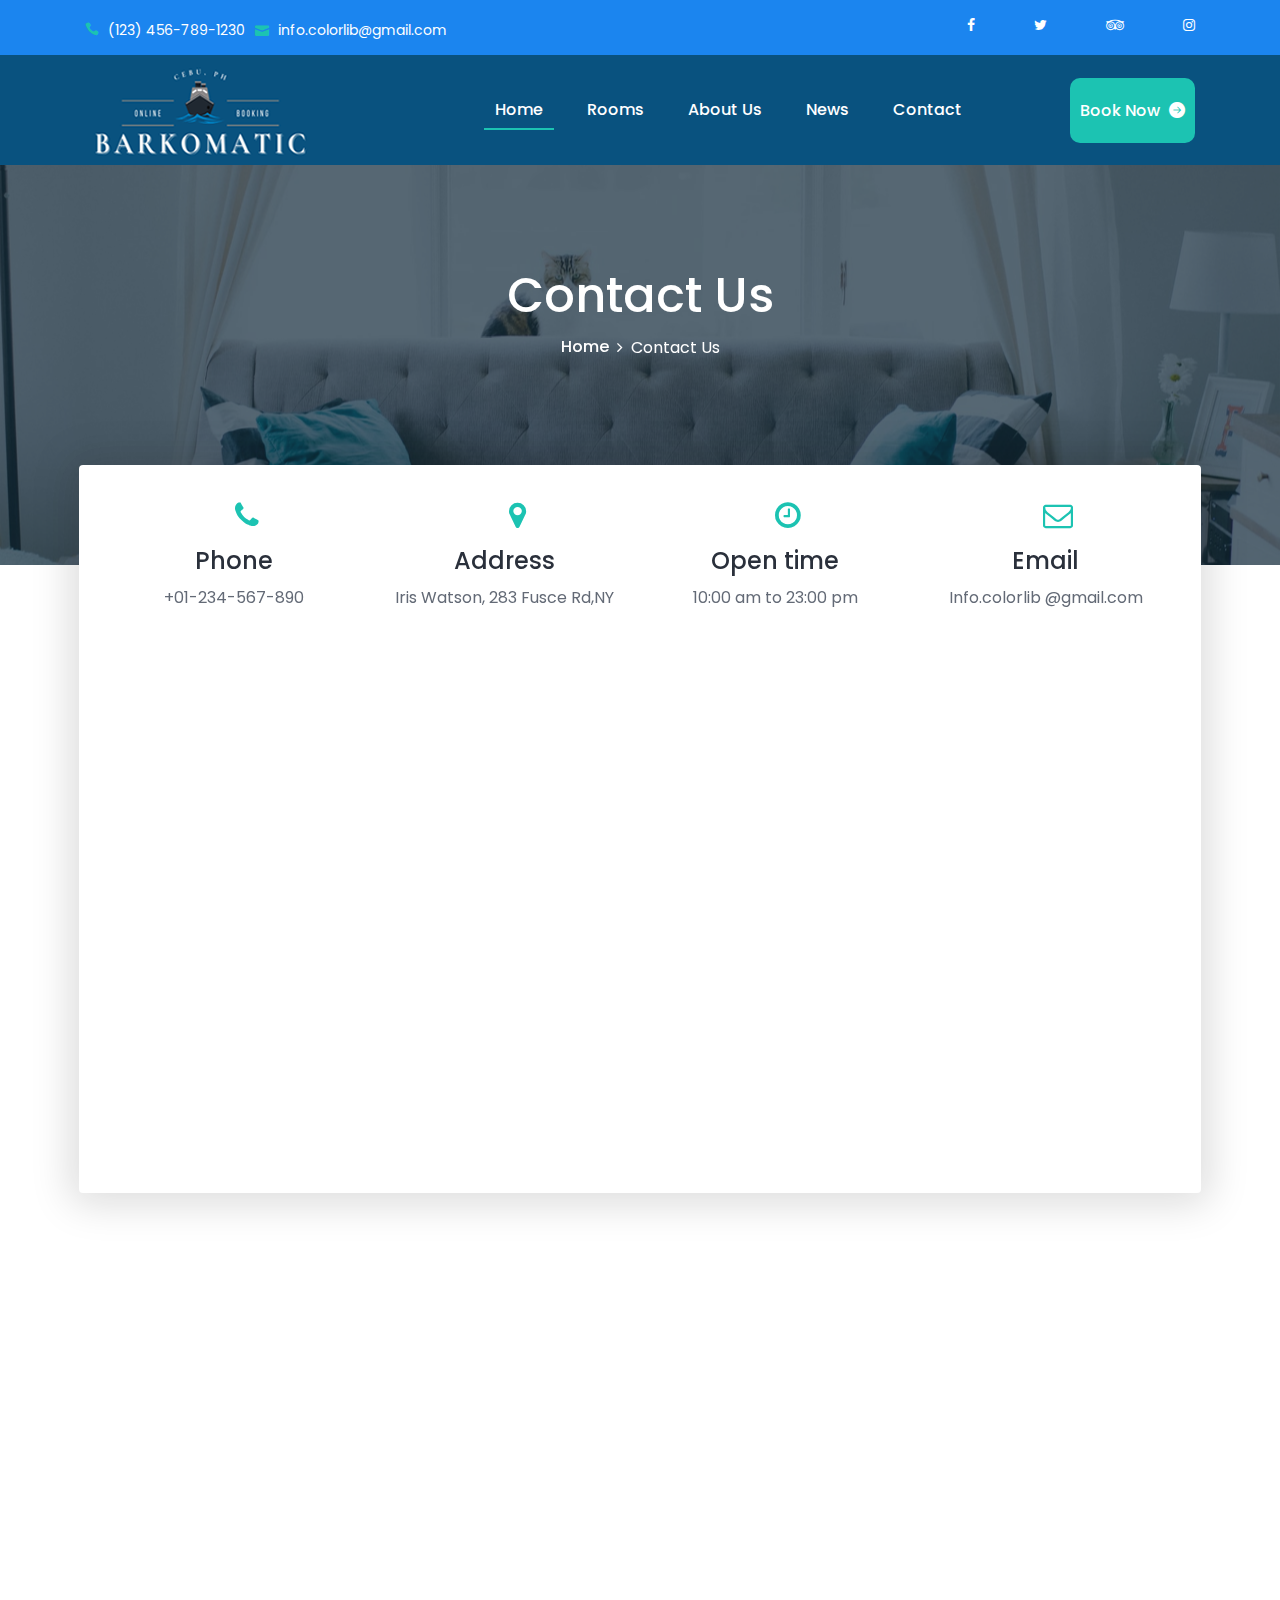
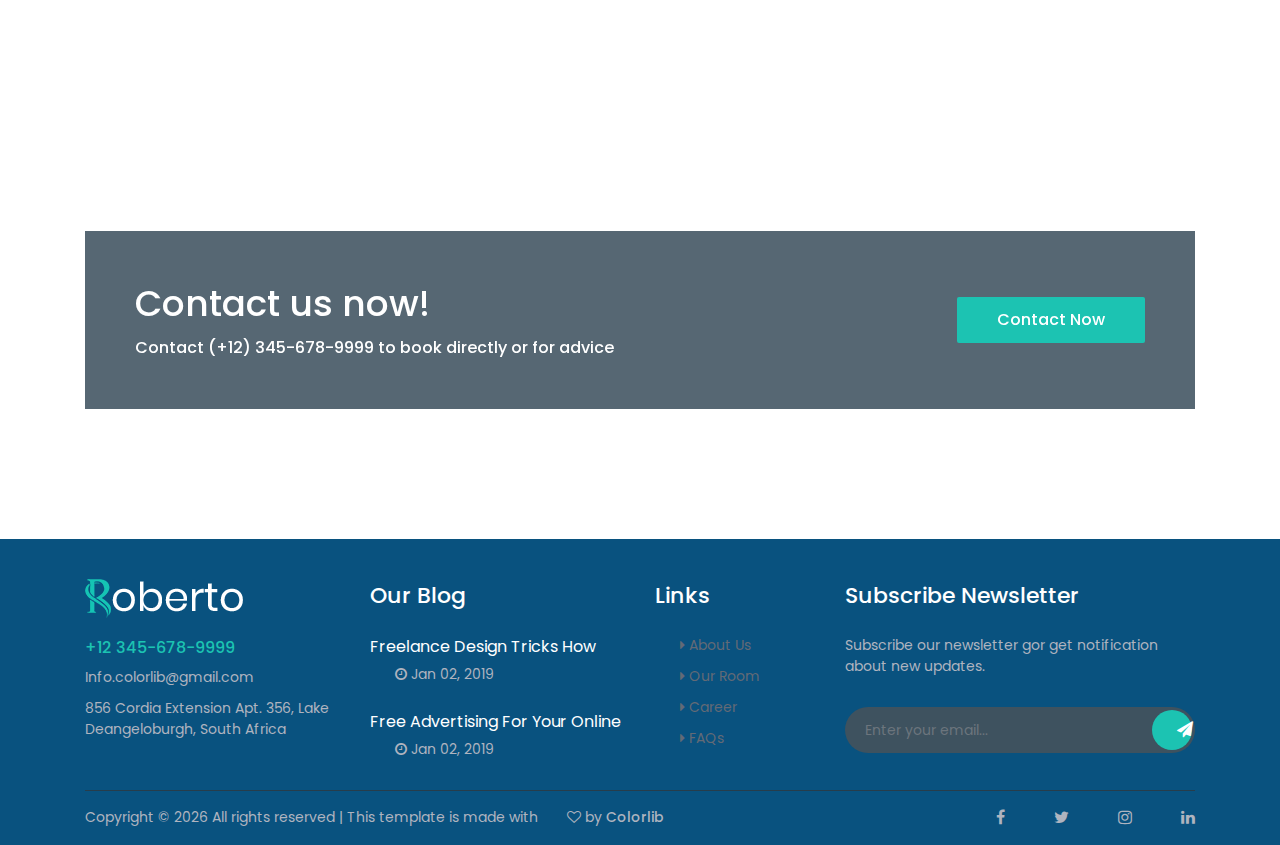
==== commit b72db20e: "modified" ====
--- a/contact.html
+++ b/contact.html
@@ -78,7 +78,11 @@
 
                         <!-- Navbar Toggler -->
                         <div class="classy-navbar-toggler">
-                            <span class="navbarToggler"><span></span><span></span><span></span></span>
+                            <span class="navbarToggler">
+                                <span></span>
+                            <span></span>
+                            <span></span>
+                            </span>
                         </div>
 
                         <!-- Menu -->
@@ -93,37 +97,21 @@
                                     <li class="active"><a href="./index.html">Home</a></li>
                                     <li><a href="./room.html">Rooms</a></li>
                                     <li><a href="./about.html">About Us</a></li>
-                                    <li><a href="#">Pages</a>
-                                        <ul class="dropdown">
-                                            <li><a href="./index.html">- Home</a></li>
-                                            <li><a href="./room.html">- Rooms</a></li>
-                                            <li><a href="./single-room.html">- Single Rooms</a></li>
-                                            <li><a href="./about.html">- About Us</a></li>
-                                            <li><a href="./blog.html">- Blog</a></li>
-                                            <li><a href="./single-blog.html">- Single Blog</a></li>
-                                            <li><a href="./contact.html">- Contact</a></li>
-                                            <li><a href="#">- Dropdown</a>
-                                                <ul class="dropdown">
-                                                    <li><a href="#">- Dropdown Item</a></li>
-                                                    <li><a href="#">- Dropdown Item</a></li>
-                                                    <li><a href="#">- Dropdown Item</a></li>
-                                                    <li><a href="#">- Dropdown Item</a></li>
-                                                </ul>
-                                            </li>
-                                        </ul>
-                                    </li>
                                     <li><a href="./blog.html">News</a></li>
                                     <li><a href="./contact.html">Contact</a></li>
                                 </ul>
 
-                                <!-- Search -->
+                                <!-- Search
                                 <div class="search-btn ml-4">
                                     <i class="fa fa-search" aria-hidden="true"></i>
-                                </div>
+                                </div> -->
 
                                 <!-- Book Now -->
                                 <div class="book-now-btn ml-3 ml-lg-5">
-                                    <a href="#">Book Now <i class="fa fa-long-arrow-right" aria-hidden="true"></i></a>
+                                    <a href="#">
+                                        Book Now 
+                                        <i class="bi bi-arrow-right-circle-fill"></i>  
+                                    </a>
                                 </div>
                             </div>
                             <!-- Nav End -->
@@ -196,7 +184,8 @@
 
                 <!-- Google Maps -->
                 <div class="google-maps">
-                    <iframe src="https://www.google.com/maps/embed?pb=!1m18!1m12!1m3!1d82774.69671830302!2d24.077286625210185!3d56.96328499537209!2m3!1f0!2f0!3f0!3m2!1i1024!2i768!4f13.1!3m3!1m2!1s0x46eecfb0e5073ded%3A0x400cfcd68f2fe30!2sRiga%2C+Latvia!5e0!3m2!1sen!2sbd!4v1549536732147" allowfullscreen></iframe>
+                    <iframe src="https://www.google.com/maps/embed?pb=!1m18!1m12!1m3!1d82774.69671830302!2d24.077286625210185!3d56.96328499537209!2m3!1f0!2f0!3f0!3m2!1i1024!2i768!4f13.1!3m3!1m2!1s0x46eecfb0e5073ded%3A0x400cfcd68f2fe30!2sRiga%2C+Latvia!5e0!3m2!1sen!2sbd!4v1549536732147"
+                        allowfullscreen></iframe>
                 </div>
             </div>
         </div>
@@ -365,9 +354,14 @@
                     <div class="col-12 col-md-8">
                         <!-- Copywrite Text -->
                         <div class="copywrite-text">
-                            <p><!-- Link back to Colorlib can't be removed. Template is licensed under CC BY 3.0. -->
-Copyright &copy;<script>document.write(new Date().getFullYear());</script> All rights reserved | This template is made with <i class="fa fa-heart-o" aria-hidden="true"></i> by <a href="https://colorlib.com" target="_blank">Colorlib</a>
-<!-- Link back to Colorlib can't be removed. Template is licensed under CC BY 3.0. --></p>
+                            <p>
+                                <!-- Link back to Colorlib can't be removed. Template is licensed under CC BY 3.0. -->
+                                Copyright &copy;
+                                <script>
+                                    document.write(new Date().getFullYear());
+                                </script> All rights reserved | This template is made with <i class="fa fa-heart-o" aria-hidden="true"></i> by <a href="https://colorlib.com" target="_blank">Colorlib</a>
+                                <!-- Link back to Colorlib can't be removed. Template is licensed under CC BY 3.0. -->
+                            </p>
                         </div>
                     </div>
                     <div class="col-12 col-md-4">
